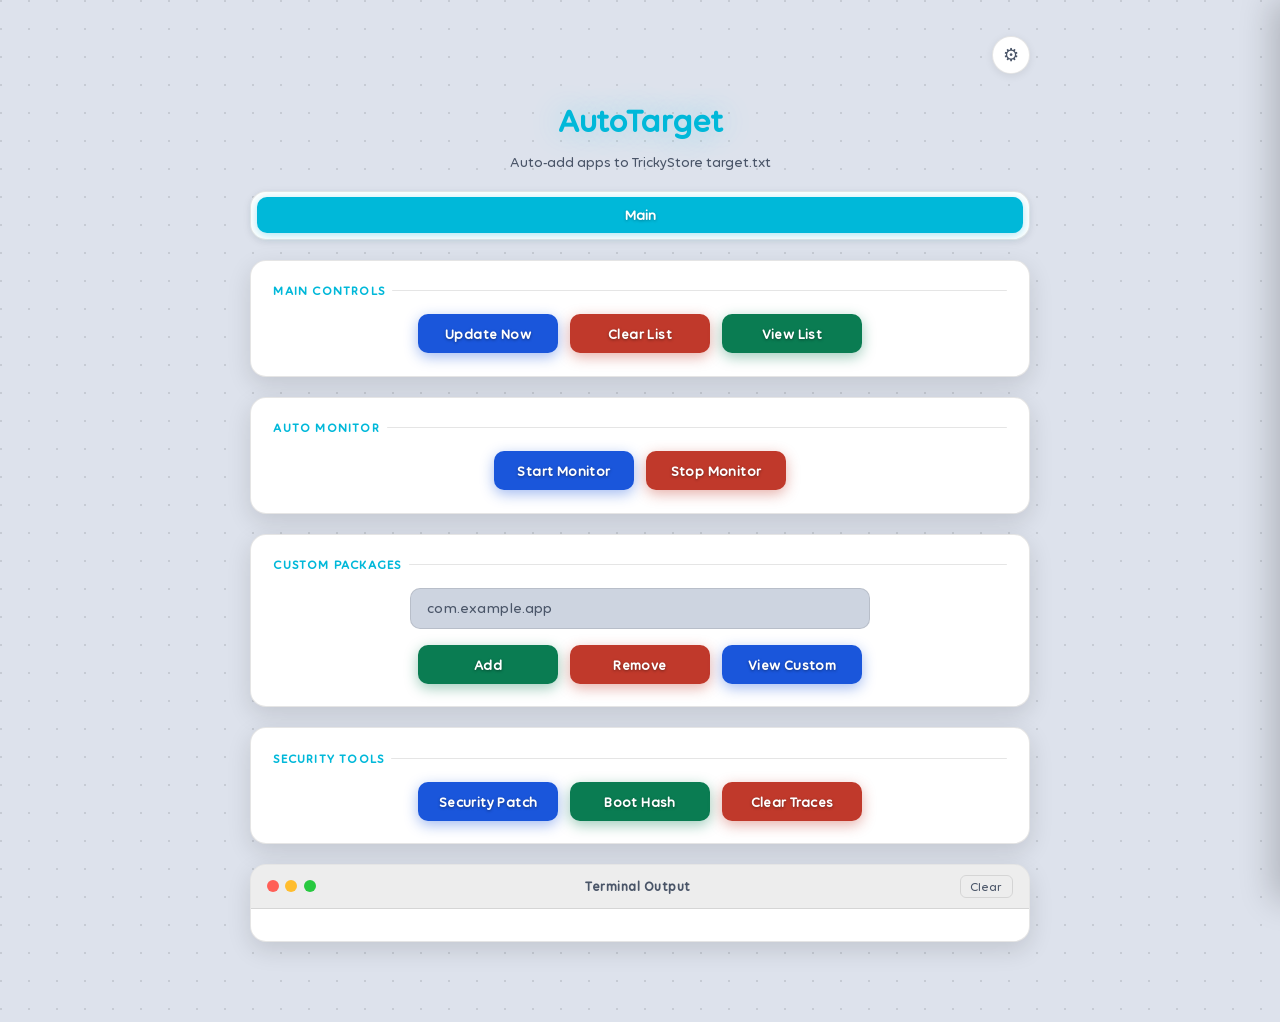
==== module/webroot/index.html @ 1b4ba17d "V3.5" ====
<!DOCTYPE html>
<html lang="en">
<head>
  <meta charset="UTF-8" />
  <meta name="viewport" content="width=device-width, initial-scale=1.0" />
  <title>AutoTarget</title>
  <link rel="stylesheet" href="styles.css" />
  <script type="module" src="scripts.js"></script>
</head>
<body>
<div id="toast" class="toast"></div>

<!-- Settings Overlay -->
<div id="settings-overlay" class="settings-overlay"></div>

<!-- Settings Panel -->
<div id="settings-panel" class="settings-panel">
  <div class="settings-header">
    <h2>⚙ Settings</h2>
    <button id="settings-close" class="settings-close">✕</button>
  </div>

  <div class="settings-row">
    <div><label>Dark Mode</label><br><span>Light / dark theme</span></div>
    <label class="theme-switch">
      <input type="checkbox" id="theme-toggle" /><span class="slider"></span>
    </label>
  </div>

  <div class="settings-divider"></div>

  <div class="settings-section-label">Visibility</div>

  <div class="settings-row">
    <div><label>Quick Action</label><br><span>Show Run All button</span></div>
    <label class="theme-switch">
      <input type="checkbox" id="action-toggle" /><span class="slider"></span>
    </label>
  </div>

  <div class="settings-row">
    <div><label>Reset Props</label><br><span>Show props section</span></div>
    <label class="theme-switch">
      <input type="checkbox" id="props-toggle" /><span class="slider"></span>
    </label>
  </div>

  <div class="settings-row">
    <div><label>Fix TEE</label><br><span>Show Fix TEE button</span></div>
    <label class="theme-switch">
      <input type="checkbox" id="tee-toggle" /><span class="slider"></span>
    </label>
  </div>

  <div class="settings-row">
    <div><label>Apps Tab</label><br><span>Show app manager tab</span></div>
    <label class="theme-switch">
      <input type="checkbox" id="apps-toggle" /><span class="slider"></span>
    </label>
  </div>

  <div class="settings-divider"></div>

  <div class="settings-section-label">Monitor</div>

  <div class="settings-block">
    <label class="settings-label">Refresh Interval</label>
    <span class="settings-hint">How often monitor checks for new apps (10–3600s)</span>
    <div class="settings-interval-row">
      <input type="number" id="interval-input" class="input-field interval-input"
             min="10" max="3600" placeholder="60" />
      <button id="interval-save-btn" class="btn primary interval-btn">Save</button>
    </div>
  </div>
</div>

<main class="container">

  <!-- Top Bar -->
  <div class="top-bar">
    <button id="settings-btn" class="settings-btn" title="Settings">⚙</button>
  </div>

  <!-- Header -->
  <div class="title-bar">
    <h1 id="module-name" class="title">AutoTarget</h1>
  </div>
  <p class="subtitle">Auto-add apps to TrickyStore target.txt</p>

  <!-- Tab Bar -->
  <div class="tab-bar">
    <button class="tab-btn active" data-tab="main">Main</button>
    <button class="tab-btn" data-tab="apps" id="apps-tab-btn" style="display:none">Apps</button>
  </div>

  <!-- ══ TAB: MAIN ══════════════════════════════════════ -->
  <div id="tab-main" class="tab-content active">

    <div class="card">
      <div class="section-title">Main Controls</div>
      <div class="button-row">
        <button id="update-btn" class="btn primary">Update Now</button>
        <button id="clear-btn"  class="btn danger">Clear List</button>
        <button id="view-btn"   class="btn success">View List</button>
      </div>
    </div>

    <div class="card">
      <div class="section-title">Auto Monitor</div>
      <div class="button-row">
        <button id="start-monitor-btn" class="btn primary">Start Monitor</button>
        <button id="stop-monitor-btn"  class="btn danger">Stop Monitor</button>
      </div>
    </div>

    <div class="card">
      <div class="section-title">Custom Packages</div>
      <div class="input-group">
        <input type="text" id="custom-package-input" class="input-field" placeholder="com.example.app" />
      </div>
      <div class="button-row">
        <button id="add-custom-btn"    class="btn success">Add</button>
        <button id="remove-custom-btn" class="btn danger">Remove</button>
        <button id="view-custom-btn"   class="btn primary">View Custom</button>
      </div>
    </div>

    <div class="card">
      <div class="section-title">Security Tools</div>
      <div class="button-row">
        <button id="security-patch-btn" class="btn primary">Security Patch</button>
        <button id="boot-hash-btn"      class="btn success">Boot Hash</button>
        <button id="clear-traces-btn"   class="btn danger">Clear Traces</button>
        <span id="tee-btn-wrap" style="display:none">
          <button id="fix-tee-btn" class="btn fourth">Fix TEE</button>
        </span>
      </div>
    </div>

    <div class="card" id="props-card" style="display:none">
      <div class="section-title">Reset Props</div>
      <div class="input-group">
        <input type="text" id="props-filter-input" class="input-field" placeholder="e.g. pihook|pixelprops" />
      </div>
      <div class="button-row">
        <button id="view-props-btn"  class="btn primary">View Props</button>
        <button id="reset-props-btn" class="btn danger">Reset Props</button>
      </div>
    </div>

    <div class="card action-card" id="action-card" style="display:none">
      <div class="section-title">Quick Action</div>
      <p class="action-desc">Runs all root-hiding scripts + resets pixel props</p>
      <div class="button-row">
        <button id="action-btn" class="btn action-btn-el">Run All</button>
      </div>
    </div>

    <div class="card terminal">
      <div class="terminal-header">
        <div class="dots">
          <span class="dot red"></span>
          <span class="dot yellow"></span>
          <span class="dot green"></span>
        </div>
        <span class="term-title">Terminal Output</span>
        <button id="clear-output" class="clear-btn">Clear</button>
      </div>
      <div class="terminal-body" id="output-log"></div>
    </div>

  </div><!-- /tab-main -->

  <!-- ══ TAB: APPS ═══════════════════════════════════════ -->
  <div id="tab-apps" class="tab-content">

    <div class="card">
      <div class="section-title">App Manager</div>
      <p class="action-desc">
        Uncheck apps to block them from target.txt — the monitor won't re-add them.
      </p>
      <div class="apps-toolbar">
        <input type="text" id="app-search" class="input-field" placeholder="Search package..." />
        <div class="apps-toolbar-row">
          <div class="filter-btns">
            <button class="filter-btn active" data-filter="all">All</button>
            <button class="filter-btn" data-filter="on">Targeted</button>
            <button class="filter-btn" data-filter="off">Blocked</button>
          </div>
          <button id="apps-refresh-btn" class="apps-refresh-btn" title="Reload app list">↻</button>
        </div>
      </div>
    </div>

    <div class="card apps-card" id="apps-card">
      <!-- Loading state -->
      <div id="apps-loading" class="apps-loading">
        <div class="spinner"></div>
        <span>Loading app list...</span>
      </div>
      <!-- App list -->
      <div id="apps-list" class="apps-list" style="display:none"></div>
      <!-- Empty state -->
      <div id="apps-empty" class="apps-empty" style="display:none">
        No apps match your search
      </div>
    </div>

  </div><!-- /tab-apps -->

</main>
</body>
</html>
---- module/webroot/styles.css ----
/* ─── Font ─────────────────────────────────────────────────────────────────── */
@font-face {
  font-family: 'Mona';
  src: url('mona.ttf') format('truetype');
  font-weight: normal;
  font-style: normal;
}

/* ─── Tokens ────────────────────────────────────────────────────────────────── */
:root {
  --bg:        #dde2ec;
  --bg2:       #cdd4e0;
  --fg:        #0e1017;
  --fg-muted:  #4a5568;
  --accent:    #00b8d9;
  --green:     #0a7c52;
  --red:       #c0392b;
  --blue:      #1a56db;
  --orange:    #c05621;
  --purple:    #6d28d9;
  --card:      #ffffff;
  --border:    rgba(0,0,0,0.10);
  --shadow-sm: 0 2px 8px rgba(0,0,0,0.08);
  --shadow:    0 8px 24px rgba(0,0,0,0.12);
  --shadow-lg: 0 16px 40px rgba(0,0,0,0.18);
  --radius:    16px;
  --radius-sm: 10px;
}

.dark {
  --bg:        #080a0f;
  --bg2:       #0d1018;
  --fg:        #dde2f0;
  --fg-muted:  #5a6480;
  --accent:    #00d4ff;
  --green:     #059669;
  --red:       #dc2626;
  --blue:      #2563eb;
  --orange:    #ea6c1a;
  --purple:    #7c3aed;
  --card:      #0e1220;
  --border:    rgba(255,255,255,0.07);
  --shadow-sm: 0 2px 8px rgba(0,0,0,0.4);
  --shadow:    0 8px 28px rgba(0,0,0,0.55);
  --shadow-lg: 0 16px 48px rgba(0,0,0,0.7);
}

/* ─── Reset & Base ──────────────────────────────────────────────────────────── */
*, *::before, *::after { box-sizing: border-box; margin: 0; padding: 0; }

*:focus          { outline: none; }
*:focus-visible  { outline: none; }
button, input, label, select { -webkit-tap-highlight-color: transparent; }

body {
  background: var(--bg);
  color: var(--fg);
  font-family: 'Mona', monospace;
  min-height: 100vh;
  display: flex;
  justify-content: center;
  align-items: flex-start;
  transition: background .4s, color .4s;
  background-image: radial-gradient(circle at 1px 1px, var(--border) 1px, transparent 0);
  background-size: 28px 28px;
  -webkit-font-smoothing: antialiased;
  -moz-osx-font-smoothing: grayscale;
}

/* ─── Layout ────────────────────────────────────────────────────────────────── */
.container {
  max-width: 820px;
  width: 100%;
  margin: 2rem auto;
  padding: 0 1.25rem 3rem;
  display: flex;
  flex-direction: column;
  gap: 1.25rem;
}

/* ─── Top Bar ───────────────────────────────────────────────────────────────── */
.top-bar {
  display: flex;
  align-items: center;
  justify-content: flex-end;
  padding: .25rem 0;
}

/* ─── Settings Button ───────────────────────────────────────────────────────── */
.settings-btn {
  width: 38px;
  height: 38px;
  border-radius: 50%;
  border: 1.5px solid var(--border);
  background: var(--card);
  color: var(--fg-muted);
  cursor: pointer;
  display: flex;
  align-items: center;
  justify-content: center;
  font-size: 1.1rem;
  transition: color .2s ease, border-color .2s ease, transform .3s ease, box-shadow .2s ease;
  backdrop-filter: blur(10px);
  box-shadow: var(--shadow-sm);
  outline: none;
  user-select: none;
  -webkit-user-select: none;
  will-change: transform;
}
.settings-btn:hover {
  color: var(--accent);
  border-color: var(--accent);
  box-shadow: 0 0 0 3px rgba(0,212,255,0.15);
}
.settings-btn.open { transform: rotate(90deg); color: var(--accent); }

/* ─── Settings Panel ────────────────────────────────────────────────────────── */
.settings-panel {
  position: fixed;
  top: 0; right: 0;
  width: 280px;
  height: 100vh;
  background: var(--card);
  border-left: 1px solid var(--border);
  backdrop-filter: blur(20px);
  -webkit-backdrop-filter: blur(20px);
  box-shadow: -8px 0 32px rgba(0,0,0,0.2);
  z-index: 1000;
  padding: 1.5rem;
  transform: translateX(100%);
  transition: transform .35s cubic-bezier(.4,0,.2,1);
  display: flex;
  flex-direction: column;
  gap: 1.5rem;
  will-change: transform;
}
.settings-panel.open { transform: translateX(0); }

.settings-overlay {
  display: none;
  position: fixed;
  inset: 0;
  background: rgba(0,0,0,0.35);
  z-index: 999;
  backdrop-filter: blur(2px);
}
.settings-overlay.open { display: block; }

.settings-header {
  display: flex;
  align-items: center;
  justify-content: space-between;
  padding-bottom: 1rem;
  border-bottom: 1px solid var(--border);
}
.settings-header h2 {
  font-size: .95rem;
  font-weight: 700;
  color: var(--accent);
  letter-spacing: .5px;
  text-transform: uppercase;
}
.settings-close {
  background: none;
  border: none;
  color: var(--fg-muted);
  font-size: 1.3rem;
  cursor: pointer;
  line-height: 1;
  transition: color .2s;
}
.settings-close:hover { color: var(--red); }

.settings-row {
  display: flex;
  align-items: center;
  justify-content: space-between;
  gap: 1rem;
}
.settings-row label {
  font-size: .9rem;
  font-weight: 600;
  color: var(--fg);
}
.settings-row span {
  font-size: .8rem;
  color: var(--fg-muted);
}

/* ─── Theme Toggle Switch ───────────────────────────────────────────────────── */
.theme-switch {
  position: relative;
  display: inline-block;
  width: 48px;
  height: 26px;
  flex-shrink: 0;
}
.theme-switch input { opacity: 0; width: 0; height: 0; }
.slider {
  position: absolute;
  inset: 0;
  cursor: pointer;
  background: #8a95a8;
  border-radius: 34px;
  transition: background .35s;
}
.slider::before {
  content: "";
  position: absolute;
  width: 20px; height: 20px;
  left: 3px; bottom: 3px;
  background: white;
  border-radius: 50%;
  transition: transform .35s;
  box-shadow: 0 2px 6px rgba(0,0,0,0.3);
}
input:checked + .slider            { background: var(--accent); }
input:checked + .slider::before    { transform: translateX(22px); }

/* ─── Title Bar ─────────────────────────────────────────────────────────────── */
.title-bar {
  display: flex;
  align-items: center;
  justify-content: center;
  padding: .25rem 0 0;
}
.title {
  font-size: 2rem;
  font-weight: 800;
  color: var(--accent);
  letter-spacing: -0.5px;
  text-shadow: 0 0 32px rgba(0,212,255,0.3);
}
.subtitle {
  text-align: center;
  font-size: .88rem;
  color: var(--fg-muted);
  margin-top: -.4rem;
}

/* ─── Card ──────────────────────────────────────────────────────────────────── */
.card {
  background: var(--card);
  border: 1px solid var(--border);
  border-radius: var(--radius);
  box-shadow: var(--shadow);
  padding: 1.4rem;
  transition: background .35s ease, border .35s ease, box-shadow .25s ease;
}
.card:hover { box-shadow: var(--shadow-lg); }

/* ─── Section Title ─────────────────────────────────────────────────────────── */
.section-title {
  font-size: .76rem;
  font-weight: 700;
  color: var(--accent);
  letter-spacing: 1.2px;
  text-transform: uppercase;
  margin-bottom: 1rem;
  display: flex;
  align-items: center;
  gap: .45rem;
}
.section-title::after {
  content: "";
  flex: 1;
  height: 1px;
  background: var(--border);
  border-radius: 1px;
}

/* ─── Buttons ───────────────────────────────────────────────────────────────── */
.button-row {
  display: flex;
  flex-wrap: wrap;
  gap: .75rem;
  justify-content: center;
}

.btn {
  padding: .72rem 1.3rem;
  font-size: .86rem;
  font-weight: 800;
  font-family: 'Mona', monospace;
  border: none;
  border-radius: var(--radius-sm);
  color: #fff;
  cursor: pointer;
  min-width: 140px;
  text-align: center;
  letter-spacing: .4px;
  text-shadow: 0 1px 3px rgba(0,0,0,0.4);
  transition: transform .15s ease, box-shadow .2s ease, filter .15s ease;
  position: relative;
  overflow: hidden;
  will-change: transform;
  transform: translateZ(0);
  user-select: none;
  -webkit-user-select: none;
}
.btn::after {
  content: "";
  position: absolute;
  inset: 0;
  background: rgba(255,255,255,0.10);
  opacity: 0;
  transition: opacity .2s;
}
.btn:hover             { transform: translateY(-2px); box-shadow: var(--shadow); }
.btn:hover::after      { opacity: 1; }
.btn:active            { transform: scale(0.96); filter: brightness(.88); }

.btn.primary { background: var(--blue);   box-shadow: 0 4px 14px rgba(26,86,219,0.40); }
.btn.danger  { background: var(--red);    box-shadow: 0 4px 14px rgba(192,57,43,0.40); }
.btn.success { background: var(--green);  box-shadow: 0 4px 14px rgba(10,124,82,0.40); }
.btn.fourth  { background: var(--orange); box-shadow: 0 4px 14px rgba(192,86,33,0.40); }
.btn.purple  { background: var(--purple); box-shadow: 0 4px 14px rgba(109,40,217,0.40); }

/* ─── Input ─────────────────────────────────────────────────────────────────── */
.input-group {
  display: flex;
  justify-content: center;
  margin-bottom: 1rem;
}
.input-field {
  width: 100%;
  max-width: 460px;
  padding: .65rem 1rem;
  font-size: .92rem;
  font-family: 'Mona', monospace;
  border: 1.5px solid var(--border);
  border-radius: var(--radius-sm);
  background: var(--bg2);
  color: var(--fg);
  outline: none;
  transition: border-color .2s, box-shadow .2s;
}
.input-field:focus {
  border-color: var(--accent);
}
.input-field::placeholder { color: var(--fg-muted); }

/* ─── Terminal ──────────────────────────────────────────────────────────────── */
.terminal        { padding: 0; overflow: hidden; }
.terminal-header {
  display: flex;
  align-items: center;
  justify-content: space-between;
  padding: .6rem 1rem;
  background: rgba(0,0,0,0.07);
  border-bottom: 1px solid var(--border);
}
.dark .terminal-header { background: rgba(0,0,0,0.3); }

.dots       { display: flex; gap: .4rem; align-items: center; }
.dot        { width: 12px; height: 12px; border-radius: 50%; }
.dot.red    { background: #ff5f57; }
.dot.yellow { background: #ffbd2e; }
.dot.green  { background: #28c940; }

.term-title {
  flex: 1;
  text-align: center;
  font-size: .83rem;
  font-weight: 700;
  color: var(--fg-muted);
  letter-spacing: .5px;
}

.clear-btn {
  background: none;
  border: 1px solid var(--border);
  border-radius: 6px;
  color: var(--fg-muted);
  cursor: pointer;
  font-size: .76rem;
  padding: .2rem .6rem;
  font-family: 'Mona', monospace;
  transition: color .2s, border-color .2s;
}
.clear-btn:hover { color: var(--red); border-color: var(--red); }

.terminal-body {
  max-height: 340px;
  overflow-y: auto;
  padding: 1rem;
  font-size: .82rem;
  font-family: 'Mona', monospace;
  line-height: 1.7;
}
.terminal-body pre { white-space: pre-wrap; word-break: break-all; }
.terminal-body::-webkit-scrollbar       { width: 5px; }
.terminal-body::-webkit-scrollbar-track { background: transparent; }
.terminal-body::-webkit-scrollbar-thumb { background: var(--border); border-radius: 4px; }

/* ─── Toast ─────────────────────────────────────────────────────────────────── */
.toast {
  visibility: hidden;
  min-width: 200px;
  background: rgba(8,10,15,0.92);
  color: #fff;
  text-align: center;
  border-radius: 12px;
  padding: 11px 18px;
  position: fixed;
  z-index: 9999;
  left: 50%;
  transform: translateX(-50%);
  bottom: 32px;
  font-size: .88rem;
  border: 1px solid rgba(255,255,255,0.08);
  backdrop-filter: blur(10px);
  opacity: 0;
  transition: opacity .35s, bottom .35s;
}
.toast.show { visibility: visible; opacity: 1; bottom: 52px; }

/* ─── Action Card ───────────────────────────────────────────────────────────── */
.action-card {
  border-color: rgba(0,212,255,0.25);
  background: linear-gradient(135deg, var(--card) 60%, rgba(0,180,220,0.07));
}
.dark .action-card {
  border-color: rgba(0,212,255,0.18);
  background: linear-gradient(135deg, var(--card) 60%, rgba(0,180,220,0.06));
}

.action-desc {
  font-size: .82rem;
  color: var(--fg-muted);
  text-align: center;
  margin-bottom: 1rem;
  margin-top: -.4rem;
}

.action-btn-el {
  min-width: 180px;
  padding: .85rem 2rem;
  font-size: .95rem;
  background: linear-gradient(135deg, #0a7c52 0%, #1a56db 100%);
  box-shadow: 0 4px 20px rgba(26,86,219,0.35);
  letter-spacing: .5px;
}
.action-btn-el:hover {
  box-shadow: 0 6px 24px rgba(26,86,219,0.5);
}
.action-btn-el:disabled {
  opacity: .55;
  cursor: not-allowed;
  transform: none !important;
}

/* ─── Responsive ────────────────────────────────────────────────────────────── */
@media (max-width: 520px) {
  .btn        { min-width: 110px; font-size: .8rem; }
  .title      { font-size: 1.6rem; }
  .container  { margin: 1rem auto; }
  .settings-panel { width: 100%; }
}

/* ─── Tabs ──────────────────────────────────────────────────────────────────── */
.tab-bar {
  display: flex;
  gap: .5rem;
  background: var(--card);
  border: 1px solid var(--border);
  border-radius: var(--radius);
  padding: .35rem;
  box-shadow: var(--shadow-sm);
}

.tab-btn {
  flex: 1;
  padding: .6rem 1rem;
  font-size: .88rem;
  font-weight: 700;
  font-family: 'Mona', monospace;
  border: none;
  border-radius: calc(var(--radius) - 4px);
  background: transparent;
  color: var(--fg-muted);
  cursor: pointer;
  transition: background .2s ease, color .2s ease;
  user-select: none;
  -webkit-user-select: none;
  outline: none;
}
.tab-btn:hover  { background: var(--bg2); color: var(--fg); }
.tab-btn.active { background: var(--accent); color: #fff; }

.tab-content         { display: none; flex-direction: column; gap: 1.25rem; }
.tab-content.active  { display: flex; }

/* ─── Apps Tab ──────────────────────────────────────────────────────────────── */
.apps-header-card .action-desc { margin-bottom: .85rem; }

.apps-search-row {
  display: flex;
  flex-direction: column;
  gap: .65rem;
}

.apps-filter-btns {
  display: flex;
  gap: .4rem;
}

.filter-btn {
  padding: .4rem .9rem;
  font-size: .78rem;
  font-weight: 700;
  font-family: 'Mona', monospace;
  border: 1.5px solid var(--border);
  border-radius: 20px;
  background: transparent;
  color: var(--fg-muted);
  cursor: pointer;
  transition: background .2s, color .2s, border-color .2s;
  outline: none;
  user-select: none;
  -webkit-user-select: none;
}
.filter-btn:hover  { border-color: var(--accent); color: var(--accent); }
.filter-btn.active { background: var(--accent); color: #fff; border-color: var(--accent); }

/* App List */
.apps-list-card { padding: 0; overflow: hidden; }

.apps-loading {
  display: flex;
  align-items: center;
  justify-content: center;
  gap: .75rem;
  padding: 2.5rem;
  color: var(--fg-muted);
  font-size: .88rem;
}

.spinner {
  width: 20px; height: 20px;
  border: 2.5px solid var(--border);
  border-top-color: var(--accent);
  border-radius: 50%;
  animation: spin .7s linear infinite;
  flex-shrink: 0;
}
@keyframes spin { to { transform: rotate(360deg); } }

.apps-list  { display: flex; flex-direction: column; }
.apps-empty { padding: 2rem; text-align: center; color: var(--fg-muted); font-size: .88rem; }

.app-row {
  display: flex;
  align-items: center;
  justify-content: space-between;
  padding: .75rem 1.2rem;
  border-bottom: 1px solid var(--border);
  transition: background .15s;
  gap: 1rem;
}
.app-row:last-child { border-bottom: none; }
.app-row:hover      { background: var(--bg2); }

.app-info {
  display: flex;
  flex-direction: column;
  gap: .15rem;
  min-width: 0;
}
.app-name {
  font-size: .88rem;
  font-weight: 700;
  color: var(--fg);
  white-space: nowrap;
  overflow: hidden;
  text-overflow: ellipsis;
}
.app-pkg {
  font-size: .72rem;
  color: var(--fg-muted);
  white-space: nowrap;
  overflow: hidden;
  text-overflow: ellipsis;
}

/* App Toggle Switch */
.app-toggle {
  position: relative;
  display: inline-block;
  width: 44px;
  height: 24px;
  flex-shrink: 0;
}
.app-toggle input { opacity: 0; width: 0; height: 0; }
.app-slider {
  position: absolute;
  inset: 0;
  cursor: pointer;
  background: #8a95a8;
  border-radius: 34px;
  transition: background .25s;
}
.app-slider::before {
  content: "";
  position: absolute;
  width: 18px; height: 18px;
  left: 3px; bottom: 3px;
  background: white;
  border-radius: 50%;
  transition: transform .25s;
  box-shadow: 0 1px 4px rgba(0,0,0,0.25);
}
.app-toggle input:checked + .app-slider            { background: var(--green); }
.app-toggle input:checked + .app-slider::before    { transform: translateX(20px); }
.app-toggle input:disabled + .app-slider           { opacity: .5; cursor: not-allowed; }

/* ─── Settings Block (Interval) ──────────────────────────────────────────────── */
.settings-block {
  display: flex;
  flex-direction: column;
  gap: .4rem;
  padding-top: .5rem;
  border-top: 1px solid var(--border);
}
.settings-label { font-size: .9rem; font-weight: 700; color: var(--fg); }
.settings-hint  { font-size: .78rem; color: var(--fg-muted); }
.settings-interval-row { display: flex; gap: .5rem; align-items: center; margin-top: .25rem; }
.interval-input { max-width: 100px; padding: .5rem .75rem; }
.interval-btn   { min-width: unset; padding: .5rem 1rem; font-size: .82rem; }

/* ─── Settings Extras ───────────────────────────────────────────────────────── */
.settings-divider {
  height: 1px;
  background: var(--border);
  margin: .25rem 0;
}
.settings-section-label {
  font-size: .7rem;
  font-weight: 700;
  letter-spacing: 1px;
  text-transform: uppercase;
  color: var(--fg-muted);
  padding: .1rem 0 .3rem;
}
.settings-block {
  display: flex;
  flex-direction: column;
  gap: .4rem;
}
.settings-label {
  font-size: .9rem;
  font-weight: 600;
  color: var(--fg);
}
.settings-hint {
  font-size: .78rem;
  color: var(--fg-muted);
  line-height: 1.4;
}
.settings-interval-row {
  display: flex;
  gap: .6rem;
  align-items: center;
  margin-top: .25rem;
}
.interval-input {
  max-width: 100px !important;
  text-align: center;
}
.interval-btn {
  min-width: unset !important;
  padding: .55rem 1rem !important;
  font-size: .82rem !important;
}

/* ─── Tab Bar ────────────────────────────────────────────────────────────────── */
.tab-bar {
  display: flex;
  gap: .5rem;
  background: var(--card);
  border: 1px solid var(--border);
  border-radius: var(--radius);
  padding: .35rem;
  box-shadow: var(--shadow-sm);
}
.tab-btn {
  flex: 1;
  padding: .6rem 1rem;
  font-size: .88rem;
  font-weight: 700;
  font-family: 'Mona', monospace;
  border: none;
  border-radius: calc(var(--radius) - 6px);
  background: transparent;
  color: var(--fg-muted);
  cursor: pointer;
  transition: background .2s ease, color .2s ease;
  display: flex;
  align-items: center;
  justify-content: center;
  gap: .4rem;
  user-select: none;
  -webkit-user-select: none;
  outline: none;
}
.tab-btn 
.tab-btn:hover     { color: var(--fg); }
.tab-btn.active    {
  background: var(--accent);
  color: #fff;
  text-shadow: 0 1px 3px rgba(0,0,0,0.3);
  box-shadow: 0 2px 10px rgba(0,180,220,0.35);
}

/* ─── Tab Content ────────────────────────────────────────────────────────────── */
.tab-content         { display: none; flex-direction: column; gap: 1.25rem; }
.tab-content.active  { display: flex; }

/* ─── Apps Tab ───────────────────────────────────────────────────────────────── */
.apps-toolbar {
  display: flex;
  flex-direction: column;
  gap: .75rem;
  margin-top: .25rem;
}
.apps-toolbar .input-field { max-width: 100%; }

.apps-toolbar-row {
  display: flex;
  align-items: center;
  justify-content: space-between;
  gap: .5rem;
}

.apps-refresh-btn {
  width: 34px;
  height: 34px;
  border-radius: 50%;
  border: 1.5px solid var(--border);
  background: transparent;
  color: var(--fg-muted);
  font-size: 1.1rem;
  cursor: pointer;
  display: flex;
  align-items: center;
  justify-content: center;
  transition: color .2s, border-color .2s, transform .35s;
  flex-shrink: 0;
  outline: none;
  user-select: none;
  -webkit-user-select: none;
}
.apps-refresh-btn:hover  { color: var(--accent); border-color: var(--accent); }
.apps-refresh-btn:active { transform: rotate(180deg); }

.filter-btns {
  display: flex;
  gap: .4rem;
  flex-wrap: wrap;
}
.filter-btn {
  padding: .38rem .9rem;
  font-size: .8rem;
  font-weight: 700;
  font-family: 'Mona', monospace;
  border: 1.5px solid var(--border);
  border-radius: 20px;
  background: transparent;
  color: var(--fg-muted);
  cursor: pointer;
  transition: background .15s, color .15s, border-color .15s;
  outline: none;
  user-select: none;
  -webkit-user-select: none;
}
.filter-btn:hover  { border-color: var(--accent); color: var(--accent); }
.filter-btn.active {
  background: var(--accent);
  border-color: var(--accent);
  color: #fff;
}

/* ─── Apps List ──────────────────────────────────────────────────────────────── */
.apps-card { padding: .5rem; }

.apps-loading {
  display: flex;
  align-items: center;
  justify-content: center;
  gap: .8rem;
  padding: 2.5rem 1rem;
  color: var(--fg-muted);
  font-size: .9rem;
}

.apps-empty {
  text-align: center;
  padding: 2.5rem 1rem;
  color: var(--fg-muted);
  font-size: .9rem;
}

.apps-list { display: flex; flex-direction: column; }

.app-item {
  display: flex;
  align-items: center;
  gap: .85rem;
  padding: .65rem .9rem;
  border-radius: var(--radius-sm);
  transition: background .15s;
  cursor: pointer;
  user-select: none;
  -webkit-user-select: none;
  border-bottom: 1px solid var(--border);
}
.app-item:last-child  { border-bottom: none; }
.app-item:hover       { background: rgba(0,0,0,0.04); }
.dark .app-item:hover { background: rgba(255,255,255,0.04); }
.app-item.blocked     { opacity: .5; }

/* Checkbox */
.app-checkbox-wrap {
  flex-shrink: 0;
  width: 22px; height: 22px;
  border: 2px solid var(--border);
  border-radius: 6px;
  background: var(--bg2);
  display: flex;
  align-items: center;
  justify-content: center;
  transition: border-color .15s, background .15s;
  position: relative;
  margin-left: auto;
}
.app-item:not(.blocked) .app-checkbox-wrap {
  border-color: var(--green);
  background: var(--green);
}
.app-checkbox-wrap::after {
  content: "";
  width: 5px; height: 9px;
  border-right: 2.5px solid #fff;
  border-bottom: 2.5px solid #fff;
  transform: rotate(45deg) translateY(-1px);
  opacity: 0;
  transition: opacity .15s;
}
.app-item:not(.blocked) .app-checkbox-wrap::after { opacity: 1; }

.app-info { flex: 1; min-width: 0; }

.app-name {
  font-size: .9rem;
  font-weight: 700;
  color: var(--fg);
  overflow: hidden;
  text-overflow: ellipsis;
  white-space: nowrap;
}

.app-pkg  {
  font-size: .82rem;
  font-weight: 600;
  color: var(--fg);
  overflow: hidden;
  text-overflow: ellipsis;
  white-space: nowrap;
}

/* Smaller style when a display name is shown above */
.app-pkg-small {
  font-size: .75rem;
  font-weight: 400;
  color: var(--fg-muted);
  margin-top: .05rem;
}
.app-badge {
  display: inline-block;
  font-size: .68rem;
  font-weight: 700;
  padding: .1rem .45rem;
  border-radius: 20px;
  margin-top: .2rem;
  letter-spacing: .3px;
}
.app-badge.on  { background: rgba(10,124,82,0.15); color: var(--green); }
.app-badge.off { background: rgba(192,57,43,0.12); color: var(--red); }

/* ─── Spinner ────────────────────────────────────────────────────────────────── */
.spinner {
  width: 22px; height: 22px;
  border: 3px solid var(--border);
  border-top-color: var(--accent);
  border-radius: 50%;
  animation: spin .7s linear infinite;
  flex-shrink: 0;
}
@keyframes spin { to { transform: rotate(360deg); } }
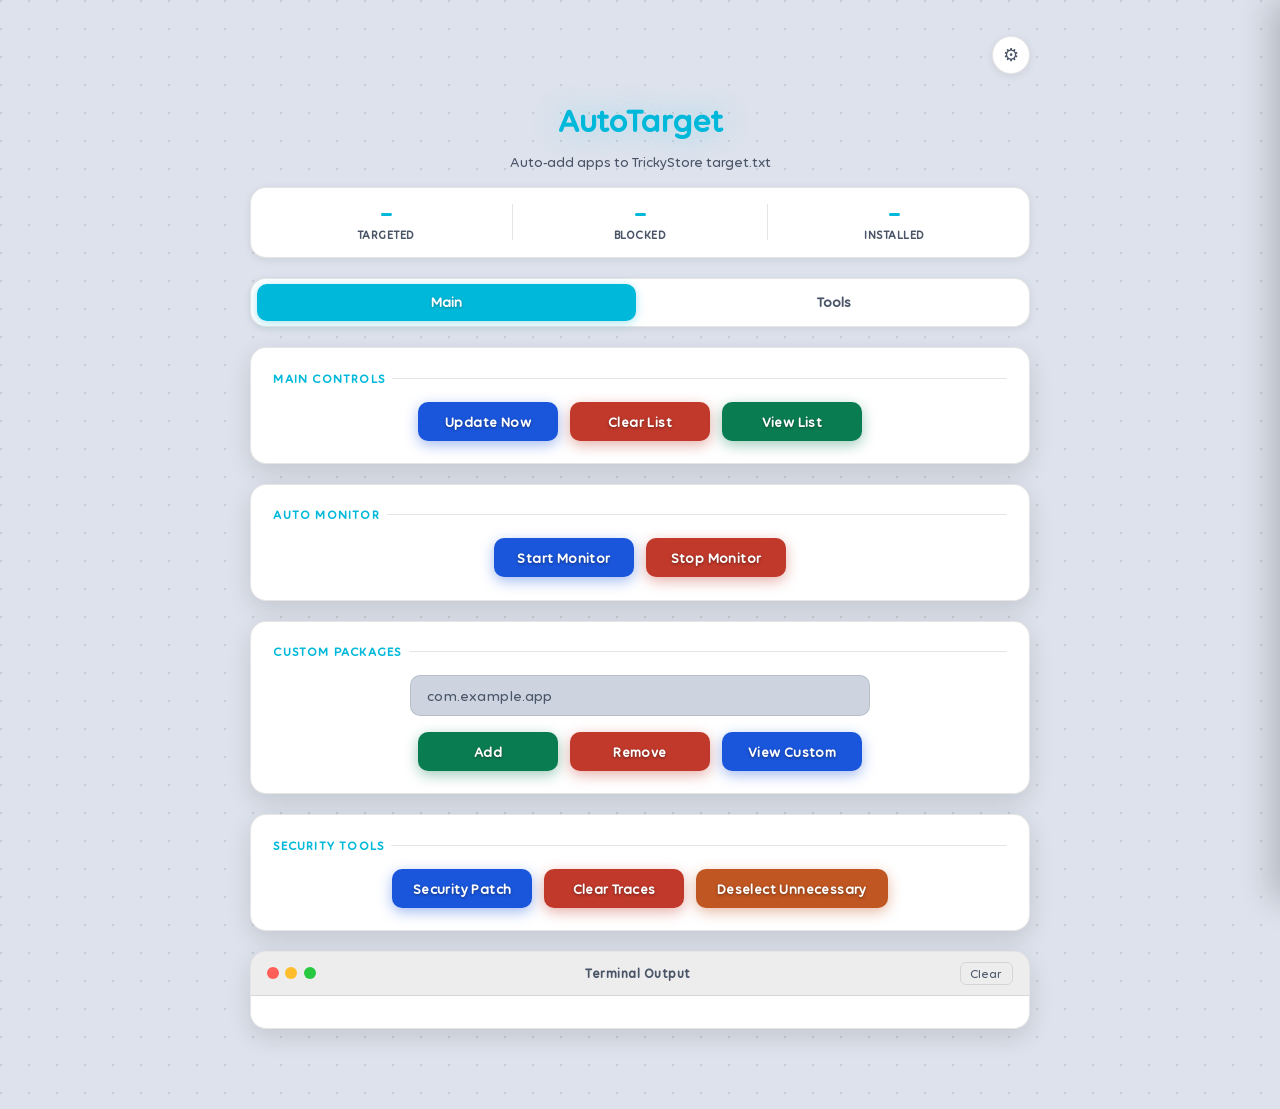
==== commit 6649dd0d: "V3.6" ====
--- a/module/webroot/index.html
+++ b/module/webroot/index.html
@@ -28,7 +28,6 @@
   </div>
 
   <div class="settings-divider"></div>
-
   <div class="settings-section-label">Visibility</div>
 
   <div class="settings-row">
@@ -60,7 +59,6 @@
   </div>
 
   <div class="settings-divider"></div>
-
   <div class="settings-section-label">Monitor</div>
 
   <div class="settings-block">
@@ -72,6 +70,16 @@
       <button id="interval-save-btn" class="btn primary interval-btn">Save</button>
     </div>
   </div>
+
+  <div class="settings-divider"></div>
+  <div class="settings-section-label">Logging</div>
+
+  <div class="settings-row">
+    <div><label>Boot Log</label><br><span>Save diagnostics on every boot</span></div>
+    <label class="theme-switch">
+      <input type="checkbox" id="bootlog-toggle" checked /><span class="slider"></span>
+    </label>
+  </div>
 </div>
 
 <main class="container">
@@ -87,9 +95,28 @@
   </div>
   <p class="subtitle">Auto-add apps to TrickyStore target.txt</p>
 
+  <!-- Stats Card -->
+  <div class="stats-card">
+    <div class="stat-item">
+      <span class="stat-val" id="stat-targeted">–</span>
+      <span class="stat-lbl">Targeted</span>
+    </div>
+    <div class="stat-divider"></div>
+    <div class="stat-item">
+      <span class="stat-val" id="stat-blocked">–</span>
+      <span class="stat-lbl">Blocked</span>
+    </div>
+    <div class="stat-divider"></div>
+    <div class="stat-item">
+      <span class="stat-val" id="stat-total">–</span>
+      <span class="stat-lbl">Installed</span>
+    </div>
+  </div>
+
   <!-- Tab Bar -->
   <div class="tab-bar">
     <button class="tab-btn active" data-tab="main">Main</button>
+    <button class="tab-btn" data-tab="tools">Tools</button>
     <button class="tab-btn" data-tab="apps" id="apps-tab-btn" style="display:none">Apps</button>
   </div>
 
@@ -128,9 +155,9 @@
     <div class="card">
       <div class="section-title">Security Tools</div>
       <div class="button-row">
-        <button id="security-patch-btn" class="btn primary">Security Patch</button>
-        <button id="boot-hash-btn"      class="btn success">Boot Hash</button>
-        <button id="clear-traces-btn"   class="btn danger">Clear Traces</button>
+        <button id="security-patch-btn"      class="btn primary">Security Patch</button>
+        <button id="clear-traces-btn"        class="btn danger">Clear Traces</button>
+        <button id="deselect-unnecessary-btn" class="btn fourth">Deselect Unnecessary</button>
         <span id="tee-btn-wrap" style="display:none">
           <button id="fix-tee-btn" class="btn fourth">Fix TEE</button>
         </span>
@@ -170,6 +197,87 @@
     </div>
 
   </div><!-- /tab-main -->
+
+<!-- ══ TAB: TOOLS ═════════════════════════════════════ -->
+  <div id="tab-tools" class="tab-content">
+
+    <!-- Target Editor -->
+    <div class="card">
+      <div class="section-title">Target.txt Editor</div>
+      <p class="action-desc">Edit target.txt directly. One package per line.</p>
+      <textarea id="target-editor" class="target-textarea" placeholder="Press Load to read current content..."></textarea>
+      <div class="button-row" style="margin-top:.75rem">
+        <button id="editor-load-btn"  class="btn primary">Load</button>
+        <button id="editor-save-btn"  class="btn success">Save</button>
+      </div>
+    </div>
+
+    <!-- Backup & Restore -->
+    <div class="card">
+      <div class="section-title">Backup & Restore</div>
+      <div class="button-row">
+        <button id="backup-create-btn" class="btn success">Create Backup</button>
+        <button id="backup-list-btn"   class="btn primary">List Backups</button>
+      </div>
+      <div class="input-group" style="margin-top:.85rem">
+        <input type="text" id="backup-filename-input" class="input-field"
+               placeholder="Paste filename from list above to restore or delete" />
+      </div>
+      <div class="button-row">
+        <button id="backup-restore-btn" class="btn fourth">Restore</button>
+        <button id="backup-delete-btn"  class="btn danger">Delete</button>
+      </div>
+    </div>
+
+    <!-- Custom Keybox -->
+    <div class="card">
+      <div class="section-title">Custom Keybox</div>
+      <p class="action-desc">Paste a URL or local file path to load a keybox.xml.</p>
+      <div class="input-group">
+        <input type="text" id="keybox-input" class="input-field"
+               placeholder="https://… or /sdcard/keybox.xml" />
+      </div>
+      <div class="button-row">
+        <button id="keybox-url-btn"     class="btn primary">Load URL</button>
+        <button id="keybox-file-btn"    class="btn success">Load File</button>
+        <button id="keybox-backup-btn"  class="btn fourth">Backup</button>
+        <button id="keybox-restore-btn" class="btn danger">Restore</button>
+      </div>
+    </div>
+
+    <!-- Boot Logs -->
+    <div class="card">
+      <div class="section-title">Boot Logs</div>
+      <div class="button-row">
+        <button id="logs-list-btn"   class="btn primary">List Logs</button>
+        <button id="logs-view-btn"   class="btn success">View Latest</button>
+      </div>
+      <div class="input-group" style="margin-top:.85rem">
+        <input type="text" id="log-filename-input" class="input-field"
+               placeholder="Paste filename from list above to read or delete" />
+      </div>
+      <div class="button-row">
+        <button id="logs-read-btn"   class="btn primary">Read</button>
+        <button id="logs-delete-btn" class="btn danger">Delete</button>
+      </div>
+    </div>
+
+    <!-- Tools Terminal -->
+    <div class="card terminal">
+      <div class="terminal-header">
+        <div class="dots">
+          <span class="dot red"></span>
+          <span class="dot yellow"></span>
+          <span class="dot green"></span>
+        </div>
+        <span class="term-title">Output</span>
+        <button id="clear-tools-output" class="clear-btn">Clear</button>
+      </div>
+      <div class="terminal-body" id="tools-output-log"></div>
+    </div>
+
+  </div><!-- /tab-tools -->
+
 
   <!-- ══ TAB: APPS ═══════════════════════════════════════ -->
   <div id="tab-apps" class="tab-content">
@@ -187,23 +295,18 @@
             <button class="filter-btn" data-filter="on">Targeted</button>
             <button class="filter-btn" data-filter="off">Blocked</button>
           </div>
-          <button id="apps-refresh-btn" class="apps-refresh-btn" title="Reload app list">↻</button>
+          <button id="apps-refresh-btn" class="btn success apps-refresh-btn">Refresh</button>
         </div>
       </div>
     </div>
 
     <div class="card apps-card" id="apps-card">
-      <!-- Loading state -->
       <div id="apps-loading" class="apps-loading">
         <div class="spinner"></div>
         <span>Loading app list...</span>
       </div>
-      <!-- App list -->
       <div id="apps-list" class="apps-list" style="display:none"></div>
-      <!-- Empty state -->
-      <div id="apps-empty" class="apps-empty" style="display:none">
-        No apps match your search
-      </div>
+      <div id="apps-empty" class="apps-empty" style="display:none">No apps match your search</div>
     </div>
 
   </div><!-- /tab-apps -->
--- a/module/webroot/styles.css
+++ b/module/webroot/styles.css
@@ -733,25 +733,8 @@
 }
 
 .apps-refresh-btn {
-  width: 34px;
-  height: 34px;
-  border-radius: 50%;
-  border: 1.5px solid var(--border);
-  background: transparent;
-  color: var(--fg-muted);
-  font-size: 1.1rem;
-  cursor: pointer;
-  display: flex;
-  align-items: center;
-  justify-content: center;
-  transition: color .2s, border-color .2s, transform .35s;
-  flex-shrink: 0;
-  outline: none;
-  user-select: none;
-  -webkit-user-select: none;
-}
-.apps-refresh-btn:hover  { color: var(--accent); border-color: var(--accent); }
-.apps-refresh-btn:active { transform: rotate(180deg); }
+  min-width: 100px !important;
+}
 
 .filter-btns {
   display: flex;
@@ -897,3 +880,63 @@
   flex-shrink: 0;
 }
 @keyframes spin { to { transform: rotate(360deg); } }
+
+/* ─── Stats Card ─────────────────────────────────────────────────────────────── */
+.stats-card {
+  display: flex;
+  align-items: center;
+  justify-content: center;
+  gap: 0;
+  background: var(--card);
+  border: 1px solid var(--border);
+  border-radius: var(--radius);
+  box-shadow: var(--shadow-sm);
+  padding: .9rem 1rem;
+  margin-top: -.25rem;
+}
+.stat-item {
+  flex: 1;
+  display: flex;
+  flex-direction: column;
+  align-items: center;
+  gap: .2rem;
+}
+.stat-val {
+  font-size: 1.45rem;
+  font-weight: 800;
+  color: var(--accent);
+  line-height: 1;
+}
+.stat-lbl {
+  font-size: .72rem;
+  font-weight: 600;
+  color: var(--fg-muted);
+  letter-spacing: .5px;
+  text-transform: uppercase;
+}
+.stat-divider {
+  width: 1px;
+  height: 36px;
+  background: var(--border);
+  flex-shrink: 0;
+  margin: 0 .5rem;
+}
+
+/* ─── Target Editor ──────────────────────────────────────────────────────────── */
+.target-textarea {
+  width: 100%;
+  min-height: 220px;
+  padding: .75rem 1rem;
+  font-size: .82rem;
+  font-family: 'Mona', monospace;
+  border: 1.5px solid var(--border);
+  border-radius: var(--radius-sm);
+  background: var(--bg2);
+  color: var(--fg);
+  outline: none;
+  resize: vertical;
+  line-height: 1.6;
+  transition: border-color .2s;
+  box-sizing: border-box;
+}
+.target-textarea:focus { border-color: var(--accent); }
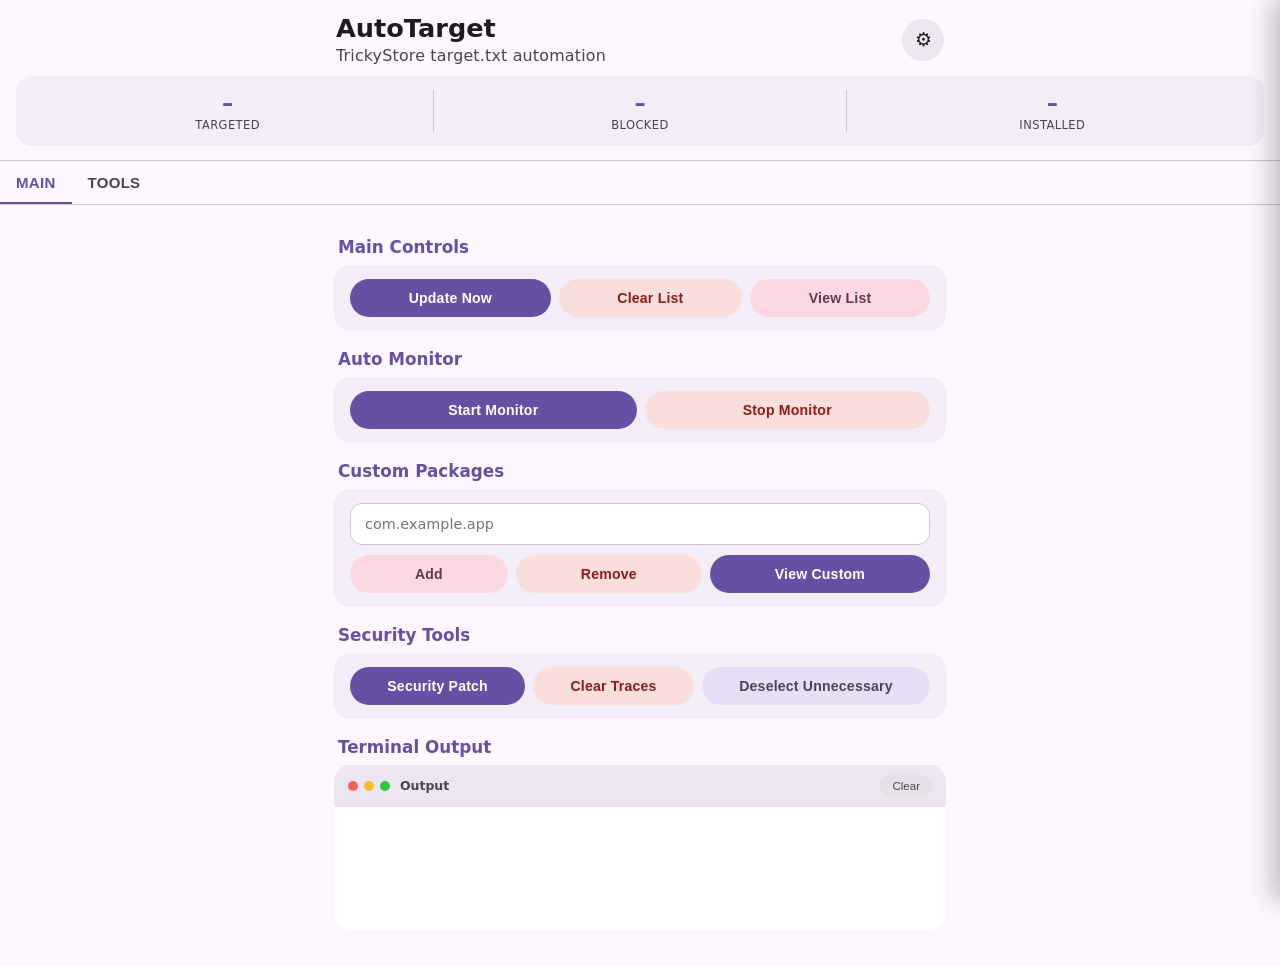
==== commit 4f433cb0: "feat(webui): redesign WebUI with BRENE-style Material You theme Rebuild the module WebUI to match BR" ====
--- a/module/webroot/index.html
+++ b/module/webroot/index.html
@@ -1,14 +1,52 @@
-<!DOCTYPE html>
+<!doctype html>
 <html lang="en">
 <head>
   <meta charset="UTF-8" />
   <meta name="viewport" content="width=device-width, initial-scale=1.0" />
   <title>AutoTarget</title>
-  <link rel="stylesheet" href="styles.css" />
-  <script type="module" src="scripts.js"></script>
+  <link rel="stylesheet" href="./styles.css" type="text/css" />
+  <script type="module" src="./scripts.js"></script>
 </head>
-<body>
+
+<body class="body-content">
 <div id="toast" class="toast"></div>
+
+<header class="app-header">
+  <div class="header-inner">
+    <div class="title">
+      <div class="group">
+        <span id="module-name">AutoTarget</span>
+      </div>
+      <span class="item-version" id="module-subtitle">TrickyStore target.txt automation</span>
+    </div>
+    <button id="settings-btn" class="icon-btn" title="Settings">⚙</button>
+  </div>
+
+  <div class="card-group stats-card">
+    <div class="card-row stat-row">
+      <div class="stat-item">
+        <span class="stat-val" id="stat-targeted">–</span>
+        <span class="stat-lbl">Targeted</span>
+      </div>
+      <div class="stat-divider"></div>
+      <div class="stat-item">
+        <span class="stat-val" id="stat-blocked">–</span>
+        <span class="stat-lbl">Blocked</span>
+      </div>
+      <div class="stat-divider"></div>
+      <div class="stat-item">
+        <span class="stat-val" id="stat-total">–</span>
+        <span class="stat-lbl">Installed</span>
+      </div>
+    </div>
+  </div>
+</header>
+
+<nav class="tab-bar" id="tab-bar">
+  <button class="tab-btn active" data-tab="main">Main</button>
+  <button class="tab-btn" data-tab="tools">Tools</button>
+  <button class="tab-btn" data-tab="apps" id="apps-tab-btn" style="display:none">Apps</button>
+</nav>
 
 <!-- Settings Overlay -->
 <div id="settings-overlay" class="settings-overlay"></div>
@@ -16,145 +54,132 @@
 <!-- Settings Panel -->
 <div id="settings-panel" class="settings-panel">
   <div class="settings-header">
-    <h2>⚙ Settings</h2>
-    <button id="settings-close" class="settings-close">✕</button>
-  </div>
-
-  <div class="settings-row">
-    <div><label>Dark Mode</label><br><span>Light / dark theme</span></div>
-    <label class="theme-switch">
-      <input type="checkbox" id="theme-toggle" /><span class="slider"></span>
-    </label>
-  </div>
-
-  <div class="settings-divider"></div>
-  <div class="settings-section-label">Visibility</div>
-
-  <div class="settings-row">
-    <div><label>Quick Action</label><br><span>Show Run All button</span></div>
-    <label class="theme-switch">
-      <input type="checkbox" id="action-toggle" /><span class="slider"></span>
-    </label>
-  </div>
-
-  <div class="settings-row">
-    <div><label>Reset Props</label><br><span>Show props section</span></div>
-    <label class="theme-switch">
-      <input type="checkbox" id="props-toggle" /><span class="slider"></span>
-    </label>
-  </div>
-
-  <div class="settings-row">
-    <div><label>Fix TEE</label><br><span>Show Fix TEE button</span></div>
-    <label class="theme-switch">
-      <input type="checkbox" id="tee-toggle" /><span class="slider"></span>
-    </label>
-  </div>
-
-  <div class="settings-row">
-    <div><label>Apps Tab</label><br><span>Show app manager tab</span></div>
-    <label class="theme-switch">
-      <input type="checkbox" id="apps-toggle" /><span class="slider"></span>
-    </label>
-  </div>
-
-  <div class="settings-divider"></div>
-  <div class="settings-section-label">Monitor</div>
-
-  <div class="settings-block">
-    <label class="settings-label">Refresh Interval</label>
-    <span class="settings-hint">How often monitor checks for new apps (10–3600s)</span>
-    <div class="settings-interval-row">
-      <input type="number" id="interval-input" class="input-field interval-input"
-             min="10" max="3600" placeholder="60" />
-      <button id="interval-save-btn" class="btn primary interval-btn">Save</button>
-    </div>
-  </div>
-
-  <div class="settings-divider"></div>
-  <div class="settings-section-label">Logging</div>
-
-  <div class="settings-row">
-    <div><label>Boot Log</label><br><span>Save diagnostics on every boot</span></div>
-    <label class="theme-switch">
-      <input type="checkbox" id="bootlog-toggle" checked /><span class="slider"></span>
-    </label>
+    <span class="section-label">Settings</span>
+    <button id="settings-close" class="icon-btn">✕</button>
+  </div>
+
+  <p class="settings-caption">General</p>
+  <div class="card-group">
+    <div class="settings-row card-row">
+      <div class="card-row__body">
+        <span class="card-row__title">Dark Mode</span>
+        <span class="card-row__sub">Light / dark theme</span>
+      </div>
+      <label class="theme-switch">
+        <input type="checkbox" id="theme-toggle" /><span class="slider"></span>
+      </label>
+    </div>
+  </div>
+
+  <p class="settings-caption">Visibility</p>
+  <div class="card-group">
+    <div class="settings-row card-row">
+      <div class="card-row__body">
+        <span class="card-row__title">Quick Action</span>
+        <span class="card-row__sub">Show Run All button</span>
+      </div>
+      <label class="theme-switch">
+        <input type="checkbox" id="action-toggle" /><span class="slider"></span>
+      </label>
+    </div>
+
+    <div class="settings-row card-row">
+      <div class="card-row__body">
+        <span class="card-row__title">Reset Props</span>
+        <span class="card-row__sub">Show props section</span>
+      </div>
+      <label class="theme-switch">
+        <input type="checkbox" id="props-toggle" /><span class="slider"></span>
+      </label>
+    </div>
+
+    <div class="settings-row card-row">
+      <div class="card-row__body">
+        <span class="card-row__title">Fix TEE</span>
+        <span class="card-row__sub">Show Fix TEE button</span>
+      </div>
+      <label class="theme-switch">
+        <input type="checkbox" id="tee-toggle" /><span class="slider"></span>
+      </label>
+    </div>
+
+    <div class="settings-row card-row">
+      <div class="card-row__body">
+        <span class="card-row__title">Apps Tab</span>
+        <span class="card-row__sub">Show app manager tab</span>
+      </div>
+      <label class="theme-switch">
+        <input type="checkbox" id="apps-toggle" /><span class="slider"></span>
+      </label>
+    </div>
+  </div>
+
+  <p class="settings-caption">Monitor</p>
+  <div class="card-group">
+    <div class="settings-row card-row settings-block">
+      <div class="card-row__body">
+        <span class="card-row__title">Refresh Interval</span>
+        <span class="card-row__sub">How often monitor checks for new apps (10–3600s)</span>
+        <div class="settings-interval-row">
+          <input type="number" id="interval-input" class="input-field interval-input"
+                 min="10" max="3600" placeholder="60" />
+          <button id="interval-save-btn" class="btn primary interval-btn">Save</button>
+        </div>
+      </div>
+    </div>
+  </div>
+
+  <p class="settings-caption">Logging</p>
+  <div class="card-group">
+    <div class="settings-row card-row">
+      <div class="card-row__body">
+        <span class="card-row__title">Boot Log</span>
+        <span class="card-row__sub">Save diagnostics on every boot</span>
+      </div>
+      <label class="theme-switch">
+        <input type="checkbox" id="bootlog-toggle" checked /><span class="slider"></span>
+      </label>
+    </div>
   </div>
 </div>
 
-<main class="container">
-
-  <!-- Top Bar -->
-  <div class="top-bar">
-    <button id="settings-btn" class="settings-btn" title="Settings">⚙</button>
-  </div>
-
-  <!-- Header -->
-  <div class="title-bar">
-    <h1 id="module-name" class="title">AutoTarget</h1>
-  </div>
-  <p class="subtitle">Auto-add apps to TrickyStore target.txt</p>
-
-  <!-- Stats Card -->
-  <div class="stats-card">
-    <div class="stat-item">
-      <span class="stat-val" id="stat-targeted">–</span>
-      <span class="stat-lbl">Targeted</span>
-    </div>
-    <div class="stat-divider"></div>
-    <div class="stat-item">
-      <span class="stat-val" id="stat-blocked">–</span>
-      <span class="stat-lbl">Blocked</span>
-    </div>
-    <div class="stat-divider"></div>
-    <div class="stat-item">
-      <span class="stat-val" id="stat-total">–</span>
-      <span class="stat-lbl">Installed</span>
-    </div>
-  </div>
-
-  <!-- Tab Bar -->
-  <div class="tab-bar">
-    <button class="tab-btn active" data-tab="main">Main</button>
-    <button class="tab-btn" data-tab="tools">Tools</button>
-    <button class="tab-btn" data-tab="apps" id="apps-tab-btn" style="display:none">Apps</button>
-  </div>
+<main class="body-content">
 
   <!-- ══ TAB: MAIN ══════════════════════════════════════ -->
   <div id="tab-main" class="tab-content active">
 
-    <div class="card">
-      <div class="section-title">Main Controls</div>
-      <div class="button-row">
+    <p class="section-label">Main Controls</p>
+    <div class="card-group">
+      <div class="card-row btn-row-card">
         <button id="update-btn" class="btn primary">Update Now</button>
         <button id="clear-btn"  class="btn danger">Clear List</button>
         <button id="view-btn"   class="btn success">View List</button>
       </div>
     </div>
 
-    <div class="card">
-      <div class="section-title">Auto Monitor</div>
-      <div class="button-row">
+    <p class="section-label">Auto Monitor</p>
+    <div class="card-group">
+      <div class="card-row btn-row-card">
         <button id="start-monitor-btn" class="btn primary">Start Monitor</button>
         <button id="stop-monitor-btn"  class="btn danger">Stop Monitor</button>
       </div>
     </div>
 
-    <div class="card">
-      <div class="section-title">Custom Packages</div>
-      <div class="input-group">
+    <p class="section-label">Custom Packages</p>
+    <div class="card-group">
+      <div class="card-row field-stack">
         <input type="text" id="custom-package-input" class="input-field" placeholder="com.example.app" />
-      </div>
-      <div class="button-row">
-        <button id="add-custom-btn"    class="btn success">Add</button>
-        <button id="remove-custom-btn" class="btn danger">Remove</button>
-        <button id="view-custom-btn"   class="btn primary">View Custom</button>
-      </div>
-    </div>
-
-    <div class="card">
-      <div class="section-title">Security Tools</div>
-      <div class="button-row">
+        <div class="btn-row">
+          <button id="add-custom-btn"    class="btn success">Add</button>
+          <button id="remove-custom-btn" class="btn danger">Remove</button>
+          <button id="view-custom-btn"   class="btn primary">View Custom</button>
+        </div>
+      </div>
+    </div>
+
+    <p class="section-label">Security Tools</p>
+    <div class="card-group">
+      <div class="card-row btn-row-card">
         <button id="security-patch-btn"      class="btn primary">Security Patch</button>
         <button id="clear-traces-btn"        class="btn danger">Clear Traces</button>
         <button id="deselect-unnecessary-btn" class="btn fourth">Deselect Unnecessary</button>
@@ -164,36 +189,43 @@
       </div>
     </div>
 
-    <div class="card" id="props-card" style="display:none">
-      <div class="section-title">Reset Props</div>
-      <div class="input-group">
-        <input type="text" id="props-filter-input" class="input-field" placeholder="e.g. pihook|pixelprops" />
-      </div>
-      <div class="button-row">
-        <button id="view-props-btn"  class="btn primary">View Props</button>
-        <button id="reset-props-btn" class="btn danger">Reset Props</button>
-      </div>
-    </div>
-
-    <div class="card action-card" id="action-card" style="display:none">
-      <div class="section-title">Quick Action</div>
-      <p class="action-desc">Runs all root-hiding scripts + resets pixel props</p>
-      <div class="button-row">
-        <button id="action-btn" class="btn action-btn-el">Run All</button>
-      </div>
-    </div>
-
-    <div class="card terminal">
+    <div id="props-card" style="display:none">
+      <p class="section-label">Reset Props</p>
+      <div class="card-group">
+        <div class="card-row field-stack">
+          <input type="text" id="props-filter-input" class="input-field" placeholder="e.g. pihook|pixelprops" />
+          <div class="btn-row">
+            <button id="view-props-btn"  class="btn primary">View Props</button>
+            <button id="reset-props-btn" class="btn danger">Reset Props</button>
+          </div>
+        </div>
+      </div>
+    </div>
+
+    <div id="action-card" class="action-card" style="display:none">
+      <p class="section-label">Quick Action</p>
+      <div class="card-group">
+        <div class="card-row field-stack">
+          <span class="card-row__sub">Runs all root-hiding scripts + resets pixel props</span>
+          <div class="btn-row">
+            <button id="action-btn" class="btn action-btn-el">Run All</button>
+          </div>
+        </div>
+      </div>
+    </div>
+
+    <p class="section-label">Terminal Output</p>
+    <div class="card-group terminal">
       <div class="terminal-header">
         <div class="dots">
           <span class="dot red"></span>
           <span class="dot yellow"></span>
           <span class="dot green"></span>
         </div>
-        <span class="term-title">Terminal Output</span>
+        <span class="term-title">Output</span>
         <button id="clear-output" class="clear-btn">Clear</button>
       </div>
-      <div class="terminal-body" id="output-log"></div>
+      <div class="terminal-body mono-block" id="output-log"></div>
     </div>
 
   </div><!-- /tab-main -->
@@ -202,68 +234,71 @@
   <div id="tab-tools" class="tab-content">
 
     <!-- Target Editor -->
-    <div class="card">
-      <div class="section-title">Target.txt Editor</div>
-      <p class="action-desc">Edit target.txt directly. One package per line.</p>
-      <textarea id="target-editor" class="target-textarea" placeholder="Press Load to read current content..."></textarea>
-      <div class="button-row" style="margin-top:.75rem">
-        <button id="editor-load-btn"  class="btn primary">Load</button>
-        <button id="editor-save-btn"  class="btn success">Save</button>
+    <p class="section-label">Target.txt Editor</p>
+    <div class="card-group">
+      <div class="card-row field-stack">
+        <span class="card-row__sub">Edit target.txt directly. One package per line.</span>
+        <textarea id="target-editor" class="target-textarea" placeholder="Press Load to read current content..."></textarea>
+        <div class="btn-row">
+          <button id="editor-load-btn"  class="btn primary">Load</button>
+          <button id="editor-save-btn"  class="btn success">Save</button>
+        </div>
       </div>
     </div>
 
     <!-- Backup & Restore -->
-    <div class="card">
-      <div class="section-title">Backup & Restore</div>
-      <div class="button-row">
-        <button id="backup-create-btn" class="btn success">Create Backup</button>
-        <button id="backup-list-btn"   class="btn primary">List Backups</button>
-      </div>
-      <div class="input-group" style="margin-top:.85rem">
+    <p class="section-label">Backup & Restore</p>
+    <div class="card-group">
+      <div class="card-row field-stack">
+        <div class="btn-row">
+          <button id="backup-create-btn" class="btn success">Create Backup</button>
+          <button id="backup-list-btn"   class="btn primary">List Backups</button>
+        </div>
         <input type="text" id="backup-filename-input" class="input-field"
                placeholder="Paste filename from list above to restore or delete" />
-      </div>
-      <div class="button-row">
-        <button id="backup-restore-btn" class="btn fourth">Restore</button>
-        <button id="backup-delete-btn"  class="btn danger">Delete</button>
+        <div class="btn-row">
+          <button id="backup-restore-btn" class="btn fourth">Restore</button>
+          <button id="backup-delete-btn"  class="btn danger">Delete</button>
+        </div>
       </div>
     </div>
 
     <!-- Custom Keybox -->
-    <div class="card">
-      <div class="section-title">Custom Keybox</div>
-      <p class="action-desc">Paste a URL or local file path to load a keybox.xml.</p>
-      <div class="input-group">
+    <p class="section-label">Custom Keybox</p>
+    <div class="card-group">
+      <div class="card-row field-stack">
+        <span class="card-row__sub">Paste a URL or local file path to load a keybox.xml.</span>
         <input type="text" id="keybox-input" class="input-field"
                placeholder="https://… or /sdcard/keybox.xml" />
-      </div>
-      <div class="button-row">
-        <button id="keybox-url-btn"     class="btn primary">Load URL</button>
-        <button id="keybox-file-btn"    class="btn success">Load File</button>
-        <button id="keybox-backup-btn"  class="btn fourth">Backup</button>
-        <button id="keybox-restore-btn" class="btn danger">Restore</button>
+        <div class="btn-row">
+          <button id="keybox-url-btn"     class="btn primary">Load URL</button>
+          <button id="keybox-file-btn"    class="btn success">Load File</button>
+          <button id="keybox-backup-btn"  class="btn fourth">Backup</button>
+          <button id="keybox-restore-btn" class="btn danger">Restore</button>
+        </div>
       </div>
     </div>
 
     <!-- Boot Logs -->
-    <div class="card">
-      <div class="section-title">Boot Logs</div>
-      <div class="button-row">
-        <button id="logs-list-btn"   class="btn primary">List Logs</button>
-        <button id="logs-view-btn"   class="btn success">View Latest</button>
-      </div>
-      <div class="input-group" style="margin-top:.85rem">
+    <p class="section-label">Boot Logs</p>
+    <div class="card-group">
+      <div class="card-row field-stack">
+        <div class="btn-row">
+          <button id="logs-list-btn"   class="btn primary">List Logs</button>
+          <button id="logs-view-btn"   class="btn success">View Latest</button>
+        </div>
         <input type="text" id="log-filename-input" class="input-field"
                placeholder="Paste filename from list above to read or delete" />
-      </div>
-      <div class="button-row">
-        <button id="logs-read-btn"   class="btn primary">Read</button>
-        <button id="logs-delete-btn" class="btn danger">Delete</button>
+        <div class="btn-row">
+          <button id="logs-read-btn"   class="btn primary">Read</button>
+          <button id="logs-delete-btn" class="btn danger">Delete</button>
+        </div>
       </div>
     </div>
 
     <!-- Tools Terminal -->
-    <div class="card terminal">
+    <p class="section-label">Output</p>
+    <div class="card-group terminal">
       <div class="terminal-header">
         <div class="dots">
           <span class="dot red"></span>
@@ -273,7 +308,7 @@
         <span class="term-title">Output</span>
         <button id="clear-tools-output" class="clear-btn">Clear</button>
       </div>
-      <div class="terminal-body" id="tools-output-log"></div>
+      <div class="terminal-body mono-block" id="tools-output-log"></div>
     </div>
 
   </div><!-- /tab-tools -->
@@ -282,12 +317,12 @@
   <!-- ══ TAB: APPS ═══════════════════════════════════════ -->
   <div id="tab-apps" class="tab-content">
 
-    <div class="card">
-      <div class="section-title">App Manager</div>
-      <p class="action-desc">
-        Uncheck apps to block them from target.txt — the monitor won't re-add them.
-      </p>
-      <div class="apps-toolbar">
+    <p class="section-label">App Manager</p>
+    <div class="card-group">
+      <div class="card-row field-stack">
+        <span class="card-row__sub">
+          Uncheck apps to block them from target.txt — the monitor won't re-add them.
+        </span>
         <input type="text" id="app-search" class="input-field" placeholder="Search package..." />
         <div class="apps-toolbar-row">
           <div class="filter-btns">
@@ -300,7 +335,7 @@
       </div>
     </div>
 
-    <div class="card apps-card" id="apps-card">
+    <div class="card-group apps-card" id="apps-card">
       <div id="apps-loading" class="apps-loading">
         <div class="spinner"></div>
         <span>Loading app list...</span>
--- a/module/webroot/styles.css
+++ b/module/webroot/styles.css
@@ -1,942 +1,442 @@
-/* ─── Font ─────────────────────────────────────────────────────────────────── */
-@font-face {
-  font-family: 'Mona';
-  src: url('mona.ttf') format('truetype');
-  font-weight: normal;
-  font-style: normal;
-}
-
-/* ─── Tokens ────────────────────────────────────────────────────────────────── */
-:root {
-  --bg:        #dde2ec;
-  --bg2:       #cdd4e0;
-  --fg:        #0e1017;
-  --fg-muted:  #4a5568;
-  --accent:    #00b8d9;
-  --green:     #0a7c52;
-  --red:       #c0392b;
-  --blue:      #1a56db;
-  --orange:    #c05621;
-  --purple:    #6d28d9;
-  --card:      #ffffff;
-  --border:    rgba(0,0,0,0.10);
-  --shadow-sm: 0 2px 8px rgba(0,0,0,0.08);
-  --shadow:    0 8px 24px rgba(0,0,0,0.12);
-  --shadow-lg: 0 16px 40px rgba(0,0,0,0.18);
-  --radius:    16px;
-  --radius-sm: 10px;
-}
-
-.dark {
-  --bg:        #080a0f;
-  --bg2:       #0d1018;
-  --fg:        #dde2f0;
-  --fg-muted:  #5a6480;
-  --accent:    #00d4ff;
-  --green:     #059669;
-  --red:       #dc2626;
-  --blue:      #2563eb;
-  --orange:    #ea6c1a;
-  --purple:    #7c3aed;
-  --card:      #0e1220;
-  --border:    rgba(255,255,255,0.07);
-  --shadow-sm: 0 2px 8px rgba(0,0,0,0.4);
-  --shadow:    0 8px 28px rgba(0,0,0,0.55);
-  --shadow-lg: 0 16px 48px rgba(0,0,0,0.7);
-}
-
-/* ─── Reset & Base ──────────────────────────────────────────────────────────── */
-*, *::before, *::after { box-sizing: border-box; margin: 0; padding: 0; }
-
-*:focus          { outline: none; }
-*:focus-visible  { outline: none; }
-button, input, label, select { -webkit-tap-highlight-color: transparent; }
-
+@import './theme.css';
+
+*,
+*::before,
+*::after {
+  box-sizing: border-box;
+}
+
+html.dark {
+  --md-sys-color-primary: var(--primary, #D0BCFF);
+  --md-sys-color-on-primary: var(--onPrimary, #381E72);
+  --md-sys-color-primary-container: var(--primaryContainer, #4F378B);
+  --md-sys-color-on-primary-container: var(--onPrimaryContainer, #EADDFF);
+  --md-sys-color-secondary: var(--secondary, #CCC2DC);
+  --md-sys-color-on-secondary: var(--onSecondary, #332D41);
+  --md-sys-color-secondary-container: var(--secondaryContainer, #4A4458);
+  --md-sys-color-on-secondary-container: var(--onSecondaryContainer, #E8DEF8);
+  --md-sys-color-tertiary: var(--tertiary, #EFB8C8);
+  --md-sys-color-on-tertiary: var(--onTertiary, #492532);
+  --md-sys-color-tertiary-container: var(--tertiaryContainer, #633B48);
+  --md-sys-color-on-tertiary-container: var(--onTertiaryContainer, #FFD8E4);
+  --md-sys-color-error: var(--error, #F2B8B5);
+  --md-sys-color-on-error: var(--onError, #601410);
+  --md-sys-color-error-container: var(--errorContainer, #8C1D18);
+  --md-sys-color-on-error-container: var(--onErrorContainer, #F9DEDC);
+  --md-sys-color-background: var(--background, #141218);
+  --md-sys-color-on-background: var(--onBackground, #E6E0E9);
+  --md-sys-color-surface: var(--surface, #141218);
+  --md-sys-color-on-surface: var(--onSurface, #E6E0E9);
+  --md-sys-color-surface-variant: var(--surfaceVariant, #49454F);
+  --md-sys-color-on-surface-variant: var(--onSurfaceVariant, #CAC4D0);
+  --md-sys-color-outline: var(--outline, #938F99);
+  --md-sys-color-outline-variant: var(--outlineVariant, #49454F);
+  --md-sys-color-shadow: var(--shadow, #000000);
+  --md-sys-color-inverse-surface: var(--inverseSurface, #E6E0E9);
+  --md-sys-color-inverse-on-surface: var(--inverseOnSurface, #322F35);
+  --md-sys-color-inverse-primary: var(--inversePrimary, #6750A4);
+  --md-sys-color-surface-bright: var(--surfaceBright, #3B383E);
+  --md-sys-color-surface-dim: var(--surfaceDim, #141218);
+  --md-sys-color-tonal-surface: var(--tonalSurface, #211F26);
+  --md-sys-color-surface-container: var(--surfaceContainer, #211F26);
+  --md-sys-color-surface-container-lowest: var(--surfaceContainerLowest, #0F0D13);
+  --md-sys-color-surface-container-low: var(--surfaceContainerLow, #1D1B20);
+  --md-sys-color-surface-container-high: var(--surfaceContainerHigh, #2B2930);
+  --md-sys-color-surface-container-highest: var(--surfaceContainerHighest, #36343B);
+}
+
+/* ─── Base ──────────────────────────────────────────────────────────────── */
 body {
-  background: var(--bg);
-  color: var(--fg);
-  font-family: 'Mona', monospace;
-  min-height: 100vh;
-  display: flex;
-  justify-content: center;
-  align-items: flex-start;
-  transition: background .4s, color .4s;
-  background-image: radial-gradient(circle at 1px 1px, var(--border) 1px, transparent 0);
-  background-size: 28px 28px;
-  -webkit-font-smoothing: antialiased;
-  -moz-osx-font-smoothing: grayscale;
-}
-
-/* ─── Layout ────────────────────────────────────────────────────────────────── */
-.container {
-  max-width: 820px;
-  width: 100%;
-  margin: 2rem auto;
-  padding: 0 1.25rem 3rem;
+  padding-top: var(--top-inset);
+  padding-bottom: calc(var(--bottom-inset) + 32px);
+  margin: 0;
+  overflow-x: hidden;
   display: flex;
   flex-direction: column;
-  gap: 1.25rem;
-}
-
-/* ─── Top Bar ───────────────────────────────────────────────────────────────── */
-.top-bar {
+  background-color: var(--md-sys-color-surface);
+  color: var(--md-sys-color-on-surface);
+  font-family: Roboto, system-ui, -apple-system, 'Segoe UI', Arial, sans-serif;
+  transition: background-color .2s ease, color .2s ease;
+}
+
+.body-content { flex: 1 0 auto; }
+
+a { color: var(--md-sys-color-primary); }
+
+/* ─── Header ────────────────────────────────────────────────────────────── */
+.app-header {
+  position: sticky;
+  top: 0;
+  z-index: 20;
+  background-color: var(--md-sys-color-surface);
+  border-bottom: 1px solid var(--md-sys-color-outline-variant);
+}
+
+.header-inner {
+  margin: 0 auto;
+  padding: 14px 16px 10px;
   display: flex;
   align-items: center;
-  justify-content: flex-end;
-  padding: .25rem 0;
-}
-
-/* ─── Settings Button ───────────────────────────────────────────────────────── */
-.settings-btn {
-  width: 38px;
-  height: 38px;
+  justify-content: space-between;
+  gap: 10px;
+  flex-wrap: wrap;
+  box-sizing: border-box;
+}
+
+.title {
+  font-size: 1.6em;
+  font-weight: 600;
+  line-height: 1.15;
+  display: flex;
+  flex-direction: column;
+  gap: 4px;
+}
+
+.group { display: flex; align-items: center; gap: 6px; }
+
+.item-version {
+  font-size: 0.62em;
+  font-weight: 500;
+  color: var(--md-sys-color-on-surface-variant);
+  letter-spacing: .2px;
+}
+
+.icon-btn {
+  width: 42px;
+  height: 42px;
   border-radius: 50%;
-  border: 1.5px solid var(--border);
-  background: var(--card);
-  color: var(--fg-muted);
-  cursor: pointer;
-  display: flex;
+  border: none;
+  background-color: var(--md-sys-color-surface-container-high);
+  color: var(--md-sys-color-on-surface);
+  font-size: 19px;
+  cursor: pointer;
+  display: inline-flex;
   align-items: center;
   justify-content: center;
-  font-size: 1.1rem;
-  transition: color .2s ease, border-color .2s ease, transform .3s ease, box-shadow .2s ease;
-  backdrop-filter: blur(10px);
-  box-shadow: var(--shadow-sm);
-  outline: none;
-  user-select: none;
-  -webkit-user-select: none;
-  will-change: transform;
-}
-.settings-btn:hover {
-  color: var(--accent);
-  border-color: var(--accent);
-  box-shadow: 0 0 0 3px rgba(0,212,255,0.15);
-}
-.settings-btn.open { transform: rotate(90deg); color: var(--accent); }
-
-/* ─── Settings Panel ────────────────────────────────────────────────────────── */
-.settings-panel {
-  position: fixed;
-  top: 0; right: 0;
-  width: 280px;
-  height: 100vh;
-  background: var(--card);
-  border-left: 1px solid var(--border);
-  backdrop-filter: blur(20px);
-  -webkit-backdrop-filter: blur(20px);
-  box-shadow: -8px 0 32px rgba(0,0,0,0.2);
-  z-index: 1000;
-  padding: 1.5rem;
-  transform: translateX(100%);
-  transition: transform .35s cubic-bezier(.4,0,.2,1);
-  display: flex;
-  flex-direction: column;
-  gap: 1.5rem;
-  will-change: transform;
-}
-.settings-panel.open { transform: translateX(0); }
-
-.settings-overlay {
-  display: none;
-  position: fixed;
-  inset: 0;
-  background: rgba(0,0,0,0.35);
-  z-index: 999;
-  backdrop-filter: blur(2px);
-}
-.settings-overlay.open { display: block; }
-
-.settings-header {
-  display: flex;
-  align-items: center;
-  justify-content: space-between;
-  padding-bottom: 1rem;
-  border-bottom: 1px solid var(--border);
-}
-.settings-header h2 {
-  font-size: .95rem;
-  font-weight: 700;
-  color: var(--accent);
-  letter-spacing: .5px;
-  text-transform: uppercase;
-}
-.settings-close {
+  transition: background-color .15s ease, transform .1s ease;
+  flex-shrink: 0;
+}
+.icon-btn:active { transform: scale(0.92); background-color: var(--md-sys-color-surface-container-highest); }
+
+.stats-card { padding: 0 16px 14px; }
+.stat-row { background-color: var(--md-sys-color-surface-container); border-radius: 16px; padding: 14px 10px; }
+.stat-item { flex: 1; display: flex; flex-direction: column; align-items: center; gap: 2px; }
+.stat-val { font-size: 1.4rem; font-weight: 700; color: var(--md-sys-color-primary); }
+.stat-lbl { font-size: .72rem; color: var(--md-sys-color-on-surface-variant); text-transform: uppercase; letter-spacing: .4px; }
+.stat-divider { width: 1px; align-self: stretch; background-color: var(--md-sys-color-outline-variant); }
+
+/* ─── Tabs ──────────────────────────────────────────────────────────────── */
+.tab-bar {
+  display: flex;
+  overflow-x: auto;
+  scrollbar-width: none;
+  background-color: var(--md-sys-color-surface);
+  border-bottom: 1px solid var(--md-sys-color-outline-variant);
+  position: sticky;
+  top: 0;
+  z-index: 19;
+}
+.tab-bar::-webkit-scrollbar { display: none; }
+
+.tab-btn {
   background: none;
   border: none;
-  color: var(--fg-muted);
-  font-size: 1.3rem;
-  cursor: pointer;
-  line-height: 1;
-  transition: color .2s;
-}
-.settings-close:hover { color: var(--red); }
-
-.settings-row {
-  display: flex;
+  border-bottom: 2px solid transparent;
+  cursor: pointer;
+  color: var(--md-sys-color-on-surface-variant);
+  font-size: 15px;
+  font-weight: 600;
+  letter-spacing: .3px;
+  text-transform: uppercase;
+  padding: 13px 16px 11px;
+  white-space: nowrap;
+}
+.tab-btn:hover { color: var(--md-sys-color-on-surface); }
+.tab-btn.active { color: var(--md-sys-color-primary); border-bottom-color: var(--md-sys-color-primary); }
+
+.tab-content {
+  display: none;
+  padding: 14px 14px 4px;
+  margin: 0 auto;
+  animation: panelIn .16s ease;
+}
+.tab-content.active { display: block; }
+
+@keyframes panelIn {
+  from { opacity: 0; transform: translateY(5px); }
+  to   { opacity: 1; transform: translateY(0); }
+}
+
+/* ─── Sections / Cards ─────────────────────────────────────────────────── */
+.section-label {
+  font-size: 1.05rem;
+  font-weight: 600;
+  color: var(--md-sys-color-primary);
+  margin: 18px 4px 8px;
+}
+
+.card-group {
+  display: flex;
+  flex-direction: column;
+  gap: 3px;
+  overflow: hidden;
+  border-radius: 16px;
+}
+
+.card-row {
+  display: flex;
+  position: relative;
   align-items: center;
-  justify-content: space-between;
-  gap: 1rem;
-}
-.settings-row label {
+  padding: 14px 16px;
+  background-color: var(--md-sys-color-surface-container);
+  gap: 10px;
+}
+
+.card-row__body { display: flex; flex-direction: column; gap: 3px; flex: 1; min-width: 0; }
+.card-row__title { font-size: .98rem; font-weight: 600; color: var(--md-sys-color-on-surface); }
+.card-row__sub { font-size: .85rem; color: var(--md-sys-color-on-surface-variant); line-height: 1.4; }
+
+.field-stack { display: flex; flex-direction: column; gap: 10px; width: 100%; }
+
+.btn-row, .btn-row-card { display: flex; gap: 8px; flex-wrap: wrap; width: 100%; }
+.btn-row-card { align-items: center; }
+.btn-row > *, .btn-row-card > button { flex: 1 1 auto; min-width: 96px; }
+
+/* ─── Buttons (Material-style) ─────────────────────────────────────────── */
+.btn {
+  border: none;
+  border-radius: 100px;
+  padding: 11px 18px;
+  font-size: .88rem;
+  font-weight: 600;
+  letter-spacing: .2px;
+  cursor: pointer;
+  transition: filter .12s ease, transform .1s ease, opacity .15s ease;
+  background-color: var(--md-sys-color-surface-container-high);
+  color: var(--md-sys-color-on-surface);
+}
+.btn:active { transform: scale(0.97); }
+.btn:disabled { opacity: .5; cursor: default; transform: none; }
+
+.btn.primary { background-color: var(--md-sys-color-primary); color: var(--md-sys-color-on-primary); }
+.btn.success { background-color: var(--md-sys-color-tertiary-container); color: var(--md-sys-color-on-tertiary-container); }
+.btn.danger  { background-color: var(--md-sys-color-error-container); color: var(--md-sys-color-on-error-container); }
+.btn.fourth  { background-color: var(--md-sys-color-secondary-container); color: var(--md-sys-color-on-secondary-container); }
+.btn.action-btn-el { background-color: var(--md-sys-color-primary); color: var(--md-sys-color-on-primary); width: 100%; }
+
+.action-card .card-row { flex-direction: column; align-items: stretch; }
+
+/* ─── Inputs ────────────────────────────────────────────────────────────── */
+.input-field {
+  width: 100%;
+  padding: 12px 14px;
+  border-radius: 12px;
+  border: 1px solid var(--md-sys-color-outline-variant);
+  background-color: var(--md-sys-color-surface-container-lowest);
+  color: var(--md-sys-color-on-surface);
   font-size: .9rem;
-  font-weight: 600;
-  color: var(--fg);
-}
-.settings-row span {
-  font-size: .8rem;
-  color: var(--fg-muted);
-}
-
-/* ─── Theme Toggle Switch ───────────────────────────────────────────────────── */
-.theme-switch {
-  position: relative;
-  display: inline-block;
-  width: 48px;
-  height: 26px;
-  flex-shrink: 0;
-}
+  font-family: inherit;
+  outline: none;
+}
+.input-field:focus { border-color: var(--md-sys-color-primary); }
+
+.interval-input { width: 90px; flex: 0 0 auto; }
+.settings-interval-row { display: flex; gap: 8px; margin-top: 6px; align-items: center; }
+.interval-btn { padding: 10px 16px; }
+
+.target-textarea {
+  width: 100%;
+  min-height: 220px;
+  resize: vertical;
+  padding: 12px 14px;
+  border-radius: 12px;
+  border: 1px solid var(--md-sys-color-outline-variant);
+  background-color: var(--md-sys-color-surface-container-lowest);
+  color: var(--md-sys-color-on-surface);
+  font-family: 'Space Mono', ui-monospace, Consolas, monospace;
+  font-size: .82rem;
+  line-height: 1.5;
+  outline: none;
+}
+.target-textarea:focus { border-color: var(--md-sys-color-primary); }
+
+/* ─── Terminal ──────────────────────────────────────────────────────────── */
+.terminal { background-color: var(--md-sys-color-surface-container-lowest); border-radius: 16px; }
+.terminal-header {
+  display: flex;
+  align-items: center;
+  gap: 10px;
+  padding: 10px 14px;
+  background-color: var(--md-sys-color-surface-container-high);
+}
+.dots { display: flex; gap: 6px; }
+.dot { width: 10px; height: 10px; border-radius: 50%; }
+.dot.red { background-color: #ff5f56; }
+.dot.yellow { background-color: #ffbd2e; }
+.dot.green { background-color: #27c93f; }
+.term-title { flex: 1; font-size: .78rem; color: var(--md-sys-color-on-surface-variant); font-weight: 600; }
+.clear-btn {
+  border: none;
+  background-color: var(--md-sys-color-surface-container-highest);
+  color: var(--md-sys-color-on-surface-variant);
+  border-radius: 100px;
+  padding: 5px 12px;
+  font-size: .72rem;
+  cursor: pointer;
+}
+
+.mono-block, .terminal-body {
+  font-family: 'Space Mono', ui-monospace, Consolas, monospace;
+  font-size: .76rem;
+  color: var(--md-sys-color-on-surface-variant);
+  line-height: 1.65;
+  padding: 12px 14px;
+  min-height: 120px;
+  max-height: 320px;
+  overflow-y: auto;
+  white-space: pre-wrap;
+  word-break: break-all;
+}
+.terminal-body pre { margin: 0; }
+
+/* ─── Toast ─────────────────────────────────────────────────────────────── */
+.toast {
+  position: fixed;
+  left: 50%;
+  bottom: calc(var(--bottom-inset) + 20px);
+  transform: translate(-50%, 20px);
+  background-color: var(--md-sys-color-inverse-surface);
+  color: var(--md-sys-color-inverse-on-surface);
+  padding: 11px 20px;
+  border-radius: 100px;
+  font-size: .85rem;
+  font-weight: 500;
+  opacity: 0;
+  pointer-events: none;
+  transition: opacity .2s ease, transform .2s ease;
+  z-index: 100;
+  max-width: 90vw;
+  text-align: center;
+}
+.toast.show { opacity: 1; transform: translate(-50%, 0); }
+
+/* ─── Switch ────────────────────────────────────────────────────────────── */
+.theme-switch { position: relative; display: inline-block; width: 46px; height: 28px; flex-shrink: 0; }
 .theme-switch input { opacity: 0; width: 0; height: 0; }
 .slider {
-  position: absolute;
-  inset: 0;
-  cursor: pointer;
-  background: #8a95a8;
-  border-radius: 34px;
-  transition: background .35s;
+  position: absolute; cursor: pointer; inset: 0;
+  background-color: var(--md-sys-color-surface-container-highest);
+  border: 1px solid var(--md-sys-color-outline);
+  border-radius: 100px;
+  transition: background-color .2s ease, border-color .2s ease;
 }
 .slider::before {
   content: "";
   position: absolute;
-  width: 20px; height: 20px;
-  left: 3px; bottom: 3px;
-  background: white;
+  height: 18px; width: 18px;
+  left: 4px; top: 3px;
+  background-color: var(--md-sys-color-outline);
   border-radius: 50%;
-  transition: transform .35s;
-  box-shadow: 0 2px 6px rgba(0,0,0,0.3);
-}
-input:checked + .slider            { background: var(--accent); }
-input:checked + .slider::before    { transform: translateX(22px); }
-
-/* ─── Title Bar ─────────────────────────────────────────────────────────────── */
-.title-bar {
-  display: flex;
-  align-items: center;
-  justify-content: center;
-  padding: .25rem 0 0;
-}
-.title {
-  font-size: 2rem;
-  font-weight: 800;
-  color: var(--accent);
-  letter-spacing: -0.5px;
-  text-shadow: 0 0 32px rgba(0,212,255,0.3);
-}
-.subtitle {
-  text-align: center;
-  font-size: .88rem;
-  color: var(--fg-muted);
-  margin-top: -.4rem;
-}
-
-/* ─── Card ──────────────────────────────────────────────────────────────────── */
-.card {
-  background: var(--card);
-  border: 1px solid var(--border);
-  border-radius: var(--radius);
-  box-shadow: var(--shadow);
-  padding: 1.4rem;
-  transition: background .35s ease, border .35s ease, box-shadow .25s ease;
-}
-.card:hover { box-shadow: var(--shadow-lg); }
-
-/* ─── Section Title ─────────────────────────────────────────────────────────── */
-.section-title {
-  font-size: .76rem;
+  transition: transform .2s ease, background-color .2s ease;
+}
+.theme-switch input:checked + .slider { background-color: var(--md-sys-color-primary); border-color: var(--md-sys-color-primary); }
+.theme-switch input:checked + .slider::before { transform: translateX(18px); background-color: var(--md-sys-color-on-primary); }
+
+/* ─── Settings Panel ────────────────────────────────────────────────────── */
+.settings-overlay {
+  position: fixed; inset: 0;
+  background-color: rgba(0,0,0,.45);
+  opacity: 0; pointer-events: none;
+  transition: opacity .2s ease;
+  z-index: 30;
+}
+.settings-overlay.open { opacity: 1; pointer-events: all; }
+
+.settings-panel {
+  position: fixed;
+  top: 0; right: 0; bottom: 0;
+  width: min(340px, 86vw);
+  background-color: var(--md-sys-color-surface);
+  box-shadow: -8px 0 24px rgba(0,0,0,.25);
+  transform: translateX(100%);
+  transition: transform .22s ease;
+  z-index: 31;
+  overflow-y: auto;
+  padding: 16px 14px calc(var(--bottom-inset) + 20px);
+}
+.settings-panel.open { transform: translateX(0); }
+
+.settings-header { display: flex; align-items: center; justify-content: space-between; margin-bottom: 6px; }
+.settings-header .section-label { margin: 0; }
+.settings-caption {
+  font-size: .72rem;
+  text-transform: uppercase;
+  letter-spacing: .5px;
   font-weight: 700;
-  color: var(--accent);
-  letter-spacing: 1.2px;
-  text-transform: uppercase;
-  margin-bottom: 1rem;
-  display: flex;
-  align-items: center;
-  gap: .45rem;
-}
-.section-title::after {
-  content: "";
-  flex: 1;
-  height: 1px;
-  background: var(--border);
-  border-radius: 1px;
-}
-
-/* ─── Buttons ───────────────────────────────────────────────────────────────── */
-.button-row {
-  display: flex;
-  flex-wrap: wrap;
-  gap: .75rem;
-  justify-content: center;
-}
-
-.btn {
-  padding: .72rem 1.3rem;
-  font-size: .86rem;
-  font-weight: 800;
-  font-family: 'Mona', monospace;
-  border: none;
-  border-radius: var(--radius-sm);
-  color: #fff;
-  cursor: pointer;
-  min-width: 140px;
-  text-align: center;
-  letter-spacing: .4px;
-  text-shadow: 0 1px 3px rgba(0,0,0,0.4);
-  transition: transform .15s ease, box-shadow .2s ease, filter .15s ease;
-  position: relative;
-  overflow: hidden;
-  will-change: transform;
-  transform: translateZ(0);
-  user-select: none;
-  -webkit-user-select: none;
-}
-.btn::after {
-  content: "";
-  position: absolute;
-  inset: 0;
-  background: rgba(255,255,255,0.10);
-  opacity: 0;
-  transition: opacity .2s;
-}
-.btn:hover             { transform: translateY(-2px); box-shadow: var(--shadow); }
-.btn:hover::after      { opacity: 1; }
-.btn:active            { transform: scale(0.96); filter: brightness(.88); }
-
-.btn.primary { background: var(--blue);   box-shadow: 0 4px 14px rgba(26,86,219,0.40); }
-.btn.danger  { background: var(--red);    box-shadow: 0 4px 14px rgba(192,57,43,0.40); }
-.btn.success { background: var(--green);  box-shadow: 0 4px 14px rgba(10,124,82,0.40); }
-.btn.fourth  { background: var(--orange); box-shadow: 0 4px 14px rgba(192,86,33,0.40); }
-.btn.purple  { background: var(--purple); box-shadow: 0 4px 14px rgba(109,40,217,0.40); }
-
-/* ─── Input ─────────────────────────────────────────────────────────────────── */
-.input-group {
-  display: flex;
-  justify-content: center;
-  margin-bottom: 1rem;
-}
-.input-field {
-  width: 100%;
-  max-width: 460px;
-  padding: .65rem 1rem;
-  font-size: .92rem;
-  font-family: 'Mona', monospace;
-  border: 1.5px solid var(--border);
-  border-radius: var(--radius-sm);
-  background: var(--bg2);
-  color: var(--fg);
-  outline: none;
-  transition: border-color .2s, box-shadow .2s;
-}
-.input-field:focus {
-  border-color: var(--accent);
-}
-.input-field::placeholder { color: var(--fg-muted); }
-
-/* ─── Terminal ──────────────────────────────────────────────────────────────── */
-.terminal        { padding: 0; overflow: hidden; }
-.terminal-header {
-  display: flex;
-  align-items: center;
-  justify-content: space-between;
-  padding: .6rem 1rem;
-  background: rgba(0,0,0,0.07);
-  border-bottom: 1px solid var(--border);
-}
-.dark .terminal-header { background: rgba(0,0,0,0.3); }
-
-.dots       { display: flex; gap: .4rem; align-items: center; }
-.dot        { width: 12px; height: 12px; border-radius: 50%; }
-.dot.red    { background: #ff5f57; }
-.dot.yellow { background: #ffbd2e; }
-.dot.green  { background: #28c940; }
-
-.term-title {
-  flex: 1;
-  text-align: center;
-  font-size: .83rem;
-  font-weight: 700;
-  color: var(--fg-muted);
-  letter-spacing: .5px;
-}
-
-.clear-btn {
-  background: none;
-  border: 1px solid var(--border);
-  border-radius: 6px;
-  color: var(--fg-muted);
-  cursor: pointer;
-  font-size: .76rem;
-  padding: .2rem .6rem;
-  font-family: 'Mona', monospace;
-  transition: color .2s, border-color .2s;
-}
-.clear-btn:hover { color: var(--red); border-color: var(--red); }
-
-.terminal-body {
-  max-height: 340px;
-  overflow-y: auto;
-  padding: 1rem;
-  font-size: .82rem;
-  font-family: 'Mona', monospace;
-  line-height: 1.7;
-}
-.terminal-body pre { white-space: pre-wrap; word-break: break-all; }
-.terminal-body::-webkit-scrollbar       { width: 5px; }
-.terminal-body::-webkit-scrollbar-track { background: transparent; }
-.terminal-body::-webkit-scrollbar-thumb { background: var(--border); border-radius: 4px; }
-
-/* ─── Toast ─────────────────────────────────────────────────────────────────── */
-.toast {
-  visibility: hidden;
-  min-width: 200px;
-  background: rgba(8,10,15,0.92);
-  color: #fff;
-  text-align: center;
-  border-radius: 12px;
-  padding: 11px 18px;
-  position: fixed;
-  z-index: 9999;
-  left: 50%;
-  transform: translateX(-50%);
-  bottom: 32px;
-  font-size: .88rem;
-  border: 1px solid rgba(255,255,255,0.08);
-  backdrop-filter: blur(10px);
-  opacity: 0;
-  transition: opacity .35s, bottom .35s;
-}
-.toast.show { visibility: visible; opacity: 1; bottom: 52px; }
-
-/* ─── Action Card ───────────────────────────────────────────────────────────── */
-.action-card {
-  border-color: rgba(0,212,255,0.25);
-  background: linear-gradient(135deg, var(--card) 60%, rgba(0,180,220,0.07));
-}
-.dark .action-card {
-  border-color: rgba(0,212,255,0.18);
-  background: linear-gradient(135deg, var(--card) 60%, rgba(0,180,220,0.06));
-}
-
-.action-desc {
-  font-size: .82rem;
-  color: var(--fg-muted);
-  text-align: center;
-  margin-bottom: 1rem;
-  margin-top: -.4rem;
-}
-
-.action-btn-el {
-  min-width: 180px;
-  padding: .85rem 2rem;
-  font-size: .95rem;
-  background: linear-gradient(135deg, #0a7c52 0%, #1a56db 100%);
-  box-shadow: 0 4px 20px rgba(26,86,219,0.35);
-  letter-spacing: .5px;
-}
-.action-btn-el:hover {
-  box-shadow: 0 6px 24px rgba(26,86,219,0.5);
-}
-.action-btn-el:disabled {
-  opacity: .55;
-  cursor: not-allowed;
-  transform: none !important;
-}
-
-/* ─── Responsive ────────────────────────────────────────────────────────────── */
-@media (max-width: 520px) {
-  .btn        { min-width: 110px; font-size: .8rem; }
-  .title      { font-size: 1.6rem; }
-  .container  { margin: 1rem auto; }
-  .settings-panel { width: 100%; }
-}
-
-/* ─── Tabs ──────────────────────────────────────────────────────────────────── */
-.tab-bar {
-  display: flex;
-  gap: .5rem;
-  background: var(--card);
-  border: 1px solid var(--border);
-  border-radius: var(--radius);
-  padding: .35rem;
-  box-shadow: var(--shadow-sm);
-}
-
-.tab-btn {
-  flex: 1;
-  padding: .6rem 1rem;
-  font-size: .88rem;
-  font-weight: 700;
-  font-family: 'Mona', monospace;
-  border: none;
-  border-radius: calc(var(--radius) - 4px);
+  color: var(--md-sys-color-outline);
+  margin: 18px 4px 8px;
+}
+.settings-row.card-row { align-items: center; }
+.settings-block .card-row__body { width: 100%; }
+
+/* ─── Apps Tab ──────────────────────────────────────────────────────────── */
+.apps-toolbar-row { display: flex; align-items: center; justify-content: space-between; gap: 8px; flex-wrap: wrap; width: 100%; }
+.filter-btns { display: flex; gap: 6px; }
+.filter-btn {
+  border: 1px solid var(--md-sys-color-outline-variant);
   background: transparent;
-  color: var(--fg-muted);
-  cursor: pointer;
-  transition: background .2s ease, color .2s ease;
-  user-select: none;
-  -webkit-user-select: none;
-  outline: none;
-}
-.tab-btn:hover  { background: var(--bg2); color: var(--fg); }
-.tab-btn.active { background: var(--accent); color: #fff; }
-
-.tab-content         { display: none; flex-direction: column; gap: 1.25rem; }
-.tab-content.active  { display: flex; }
-
-/* ─── Apps Tab ──────────────────────────────────────────────────────────────── */
-.apps-header-card .action-desc { margin-bottom: .85rem; }
-
-.apps-search-row {
-  display: flex;
-  flex-direction: column;
-  gap: .65rem;
-}
-
-.apps-filter-btns {
-  display: flex;
-  gap: .4rem;
-}
-
-.filter-btn {
-  padding: .4rem .9rem;
+  color: var(--md-sys-color-on-surface-variant);
+  padding: 6px 13px;
+  border-radius: 100px;
   font-size: .78rem;
-  font-weight: 700;
-  font-family: 'Mona', monospace;
-  border: 1.5px solid var(--border);
-  border-radius: 20px;
-  background: transparent;
-  color: var(--fg-muted);
-  cursor: pointer;
-  transition: background .2s, color .2s, border-color .2s;
-  outline: none;
-  user-select: none;
-  -webkit-user-select: none;
-}
-.filter-btn:hover  { border-color: var(--accent); color: var(--accent); }
-.filter-btn.active { background: var(--accent); color: #fff; border-color: var(--accent); }
-
-/* App List */
-.apps-list-card { padding: 0; overflow: hidden; }
-
-.apps-loading {
-  display: flex;
-  align-items: center;
-  justify-content: center;
-  gap: .75rem;
-  padding: 2.5rem;
-  color: var(--fg-muted);
-  font-size: .88rem;
-}
-
+  font-weight: 600;
+  cursor: pointer;
+}
+.filter-btn.active { background-color: var(--md-sys-color-primary); color: var(--md-sys-color-on-primary); border-color: var(--md-sys-color-primary); }
+.apps-refresh-btn { padding: 8px 16px; font-size: .8rem; }
+
+.apps-card { min-height: 120px; }
+.apps-loading, .apps-empty {
+  display: flex; flex-direction: column; align-items: center; justify-content: center;
+  gap: 10px; padding: 40px 16px; color: var(--md-sys-color-on-surface-variant);
+  font-size: .85rem;
+}
 .spinner {
-  width: 20px; height: 20px;
-  border: 2.5px solid var(--border);
-  border-top-color: var(--accent);
-  border-radius: 50%;
+  width: 28px; height: 28px; border-radius: 50%;
+  border: 3px solid var(--md-sys-color-surface-container-highest);
+  border-top-color: var(--md-sys-color-primary);
   animation: spin .7s linear infinite;
-  flex-shrink: 0;
 }
 @keyframes spin { to { transform: rotate(360deg); } }
 
-.apps-list  { display: flex; flex-direction: column; }
-.apps-empty { padding: 2rem; text-align: center; color: var(--fg-muted); font-size: .88rem; }
-
-.app-row {
-  display: flex;
-  align-items: center;
-  justify-content: space-between;
-  padding: .75rem 1.2rem;
-  border-bottom: 1px solid var(--border);
-  transition: background .15s;
-  gap: 1rem;
-}
-.app-row:last-child { border-bottom: none; }
-.app-row:hover      { background: var(--bg2); }
-
-.app-info {
-  display: flex;
-  flex-direction: column;
-  gap: .15rem;
-  min-width: 0;
-}
-.app-name {
-  font-size: .88rem;
-  font-weight: 700;
-  color: var(--fg);
-  white-space: nowrap;
-  overflow: hidden;
-  text-overflow: ellipsis;
-}
-.app-pkg {
-  font-size: .72rem;
-  color: var(--fg-muted);
-  white-space: nowrap;
-  overflow: hidden;
-  text-overflow: ellipsis;
-}
-
-/* App Toggle Switch */
-.app-toggle {
-  position: relative;
-  display: inline-block;
-  width: 44px;
-  height: 24px;
-  flex-shrink: 0;
-}
-.app-toggle input { opacity: 0; width: 0; height: 0; }
-.app-slider {
-  position: absolute;
-  inset: 0;
-  cursor: pointer;
-  background: #8a95a8;
-  border-radius: 34px;
-  transition: background .25s;
-}
-.app-slider::before {
-  content: "";
-  position: absolute;
-  width: 18px; height: 18px;
-  left: 3px; bottom: 3px;
-  background: white;
-  border-radius: 50%;
-  transition: transform .25s;
-  box-shadow: 0 1px 4px rgba(0,0,0,0.25);
-}
-.app-toggle input:checked + .app-slider            { background: var(--green); }
-.app-toggle input:checked + .app-slider::before    { transform: translateX(20px); }
-.app-toggle input:disabled + .app-slider           { opacity: .5; cursor: not-allowed; }
-
-/* ─── Settings Block (Interval) ──────────────────────────────────────────────── */
-.settings-block {
-  display: flex;
-  flex-direction: column;
-  gap: .4rem;
-  padding-top: .5rem;
-  border-top: 1px solid var(--border);
-}
-.settings-label { font-size: .9rem; font-weight: 700; color: var(--fg); }
-.settings-hint  { font-size: .78rem; color: var(--fg-muted); }
-.settings-interval-row { display: flex; gap: .5rem; align-items: center; margin-top: .25rem; }
-.interval-input { max-width: 100px; padding: .5rem .75rem; }
-.interval-btn   { min-width: unset; padding: .5rem 1rem; font-size: .82rem; }
-
-/* ─── Settings Extras ───────────────────────────────────────────────────────── */
-.settings-divider {
-  height: 1px;
-  background: var(--border);
-  margin: .25rem 0;
-}
-.settings-section-label {
-  font-size: .7rem;
-  font-weight: 700;
-  letter-spacing: 1px;
-  text-transform: uppercase;
-  color: var(--fg-muted);
-  padding: .1rem 0 .3rem;
-}
-.settings-block {
-  display: flex;
-  flex-direction: column;
-  gap: .4rem;
-}
-.settings-label {
-  font-size: .9rem;
-  font-weight: 600;
-  color: var(--fg);
-}
-.settings-hint {
-  font-size: .78rem;
-  color: var(--fg-muted);
-  line-height: 1.4;
-}
-.settings-interval-row {
-  display: flex;
-  gap: .6rem;
-  align-items: center;
-  margin-top: .25rem;
-}
-.interval-input {
-  max-width: 100px !important;
-  text-align: center;
-}
-.interval-btn {
-  min-width: unset !important;
-  padding: .55rem 1rem !important;
-  font-size: .82rem !important;
-}
-
-/* ─── Tab Bar ────────────────────────────────────────────────────────────────── */
-.tab-bar {
-  display: flex;
-  gap: .5rem;
-  background: var(--card);
-  border: 1px solid var(--border);
-  border-radius: var(--radius);
-  padding: .35rem;
-  box-shadow: var(--shadow-sm);
-}
-.tab-btn {
-  flex: 1;
-  padding: .6rem 1rem;
-  font-size: .88rem;
-  font-weight: 700;
-  font-family: 'Mona', monospace;
-  border: none;
-  border-radius: calc(var(--radius) - 6px);
-  background: transparent;
-  color: var(--fg-muted);
-  cursor: pointer;
-  transition: background .2s ease, color .2s ease;
-  display: flex;
-  align-items: center;
-  justify-content: center;
-  gap: .4rem;
-  user-select: none;
-  -webkit-user-select: none;
-  outline: none;
-}
-.tab-btn 
-.tab-btn:hover     { color: var(--fg); }
-.tab-btn.active    {
-  background: var(--accent);
-  color: #fff;
-  text-shadow: 0 1px 3px rgba(0,0,0,0.3);
-  box-shadow: 0 2px 10px rgba(0,180,220,0.35);
-}
-
-/* ─── Tab Content ────────────────────────────────────────────────────────────── */
-.tab-content         { display: none; flex-direction: column; gap: 1.25rem; }
-.tab-content.active  { display: flex; }
-
-/* ─── Apps Tab ───────────────────────────────────────────────────────────────── */
-.apps-toolbar {
-  display: flex;
-  flex-direction: column;
-  gap: .75rem;
-  margin-top: .25rem;
-}
-.apps-toolbar .input-field { max-width: 100%; }
-
-.apps-toolbar-row {
-  display: flex;
-  align-items: center;
-  justify-content: space-between;
-  gap: .5rem;
-}
-
-.apps-refresh-btn {
-  min-width: 100px !important;
-}
-
-.filter-btns {
-  display: flex;
-  gap: .4rem;
-  flex-wrap: wrap;
-}
-.filter-btn {
-  padding: .38rem .9rem;
-  font-size: .8rem;
-  font-weight: 700;
-  font-family: 'Mona', monospace;
-  border: 1.5px solid var(--border);
-  border-radius: 20px;
-  background: transparent;
-  color: var(--fg-muted);
-  cursor: pointer;
-  transition: background .15s, color .15s, border-color .15s;
-  outline: none;
-  user-select: none;
-  -webkit-user-select: none;
-}
-.filter-btn:hover  { border-color: var(--accent); color: var(--accent); }
-.filter-btn.active {
-  background: var(--accent);
-  border-color: var(--accent);
-  color: #fff;
-}
-
-/* ─── Apps List ──────────────────────────────────────────────────────────────── */
-.apps-card { padding: .5rem; }
-
-.apps-loading {
-  display: flex;
-  align-items: center;
-  justify-content: center;
-  gap: .8rem;
-  padding: 2.5rem 1rem;
-  color: var(--fg-muted);
-  font-size: .9rem;
-}
-
-.apps-empty {
-  text-align: center;
-  padding: 2.5rem 1rem;
-  color: var(--fg-muted);
-  font-size: .9rem;
-}
-
-.apps-list { display: flex; flex-direction: column; }
-
+.apps-list { display: flex; flex-direction: column; gap: 3px; margin-top: 3px; }
 .app-item {
-  display: flex;
-  align-items: center;
-  gap: .85rem;
-  padding: .65rem .9rem;
-  border-radius: var(--radius-sm);
-  transition: background .15s;
-  cursor: pointer;
-  user-select: none;
-  -webkit-user-select: none;
-  border-bottom: 1px solid var(--border);
-}
-.app-item:last-child  { border-bottom: none; }
-.app-item:hover       { background: rgba(0,0,0,0.04); }
-.dark .app-item:hover { background: rgba(255,255,255,0.04); }
-.app-item.blocked     { opacity: .5; }
-
-/* Checkbox */
-.app-checkbox-wrap {
-  flex-shrink: 0;
-  width: 22px; height: 22px;
-  border: 2px solid var(--border);
-  border-radius: 6px;
-  background: var(--bg2);
-  display: flex;
-  align-items: center;
-  justify-content: center;
-  transition: border-color .15s, background .15s;
-  position: relative;
-  margin-left: auto;
-}
-.app-item:not(.blocked) .app-checkbox-wrap {
-  border-color: var(--green);
-  background: var(--green);
-}
-.app-checkbox-wrap::after {
-  content: "";
-  width: 5px; height: 9px;
-  border-right: 2.5px solid #fff;
-  border-bottom: 2.5px solid #fff;
-  transform: rotate(45deg) translateY(-1px);
-  opacity: 0;
-  transition: opacity .15s;
-}
-.app-item:not(.blocked) .app-checkbox-wrap::after { opacity: 1; }
-
-.app-info { flex: 1; min-width: 0; }
-
-.app-name {
-  font-size: .9rem;
-  font-weight: 700;
-  color: var(--fg);
-  overflow: hidden;
-  text-overflow: ellipsis;
-  white-space: nowrap;
-}
-
-.app-pkg  {
-  font-size: .82rem;
-  font-weight: 600;
-  color: var(--fg);
-  overflow: hidden;
-  text-overflow: ellipsis;
-  white-space: nowrap;
-}
-
-/* Smaller style when a display name is shown above */
-.app-pkg-small {
-  font-size: .75rem;
-  font-weight: 400;
-  color: var(--fg-muted);
-  margin-top: .05rem;
-}
+  display: flex; align-items: center; justify-content: space-between;
+  padding: 12px 16px;
+  background-color: var(--md-sys-color-surface-container);
+  cursor: pointer;
+  transition: background-color .1s ease;
+}
+.app-item:active { background-color: var(--md-sys-color-surface-container-high); }
+.app-info { display: flex; flex-direction: column; gap: 3px; min-width: 0; }
+.app-name { font-size: .92rem; font-weight: 600; color: var(--md-sys-color-on-surface); }
+.app-pkg { font-size: .84rem; color: var(--md-sys-color-on-surface-variant); word-break: break-all; }
+.app-pkg-small { font-size: .74rem; }
 .app-badge {
-  display: inline-block;
+  align-self: flex-start;
+  margin-top: 3px;
   font-size: .68rem;
   font-weight: 700;
-  padding: .1rem .45rem;
-  border-radius: 20px;
-  margin-top: .2rem;
+  text-transform: uppercase;
   letter-spacing: .3px;
-}
-.app-badge.on  { background: rgba(10,124,82,0.15); color: var(--green); }
-.app-badge.off { background: rgba(192,57,43,0.12); color: var(--red); }
-
-/* ─── Spinner ────────────────────────────────────────────────────────────────── */
-.spinner {
-  width: 22px; height: 22px;
-  border: 3px solid var(--border);
-  border-top-color: var(--accent);
-  border-radius: 50%;
-  animation: spin .7s linear infinite;
-  flex-shrink: 0;
-}
-@keyframes spin { to { transform: rotate(360deg); } }
-
-/* ─── Stats Card ─────────────────────────────────────────────────────────────── */
-.stats-card {
-  display: flex;
-  align-items: center;
-  justify-content: center;
-  gap: 0;
-  background: var(--card);
-  border: 1px solid var(--border);
-  border-radius: var(--radius);
-  box-shadow: var(--shadow-sm);
-  padding: .9rem 1rem;
-  margin-top: -.25rem;
-}
-.stat-item {
-  flex: 1;
-  display: flex;
-  flex-direction: column;
-  align-items: center;
-  gap: .2rem;
-}
-.stat-val {
-  font-size: 1.45rem;
-  font-weight: 800;
-  color: var(--accent);
-  line-height: 1;
-}
-.stat-lbl {
-  font-size: .72rem;
-  font-weight: 600;
-  color: var(--fg-muted);
-  letter-spacing: .5px;
-  text-transform: uppercase;
-}
-.stat-divider {
-  width: 1px;
-  height: 36px;
-  background: var(--border);
-  flex-shrink: 0;
-  margin: 0 .5rem;
-}
-
-/* ─── Target Editor ──────────────────────────────────────────────────────────── */
-.target-textarea {
-  width: 100%;
-  min-height: 220px;
-  padding: .75rem 1rem;
-  font-size: .82rem;
-  font-family: 'Mona', monospace;
-  border: 1.5px solid var(--border);
-  border-radius: var(--radius-sm);
-  background: var(--bg2);
-  color: var(--fg);
-  outline: none;
-  resize: vertical;
-  line-height: 1.6;
-  transition: border-color .2s;
-  box-sizing: border-box;
-}
-.target-textarea:focus { border-color: var(--accent); }
+  padding: 2px 9px;
+  border-radius: 100px;
+}
+.app-badge.on { background-color: var(--md-sys-color-tertiary-container); color: var(--md-sys-color-on-tertiary-container); }
+.app-badge.off { background-color: var(--md-sys-color-error-container); color: var(--md-sys-color-on-error-container); }
+
+/* ─── Misc ──────────────────────────────────────────────────────────────── */
+@media (min-width: 640px) {
+  .header-inner, .tab-content, .settings-panel { max-width: 640px; }
+  .header-inner, .tab-content { margin: 0 auto; width: 100%; }
+}
